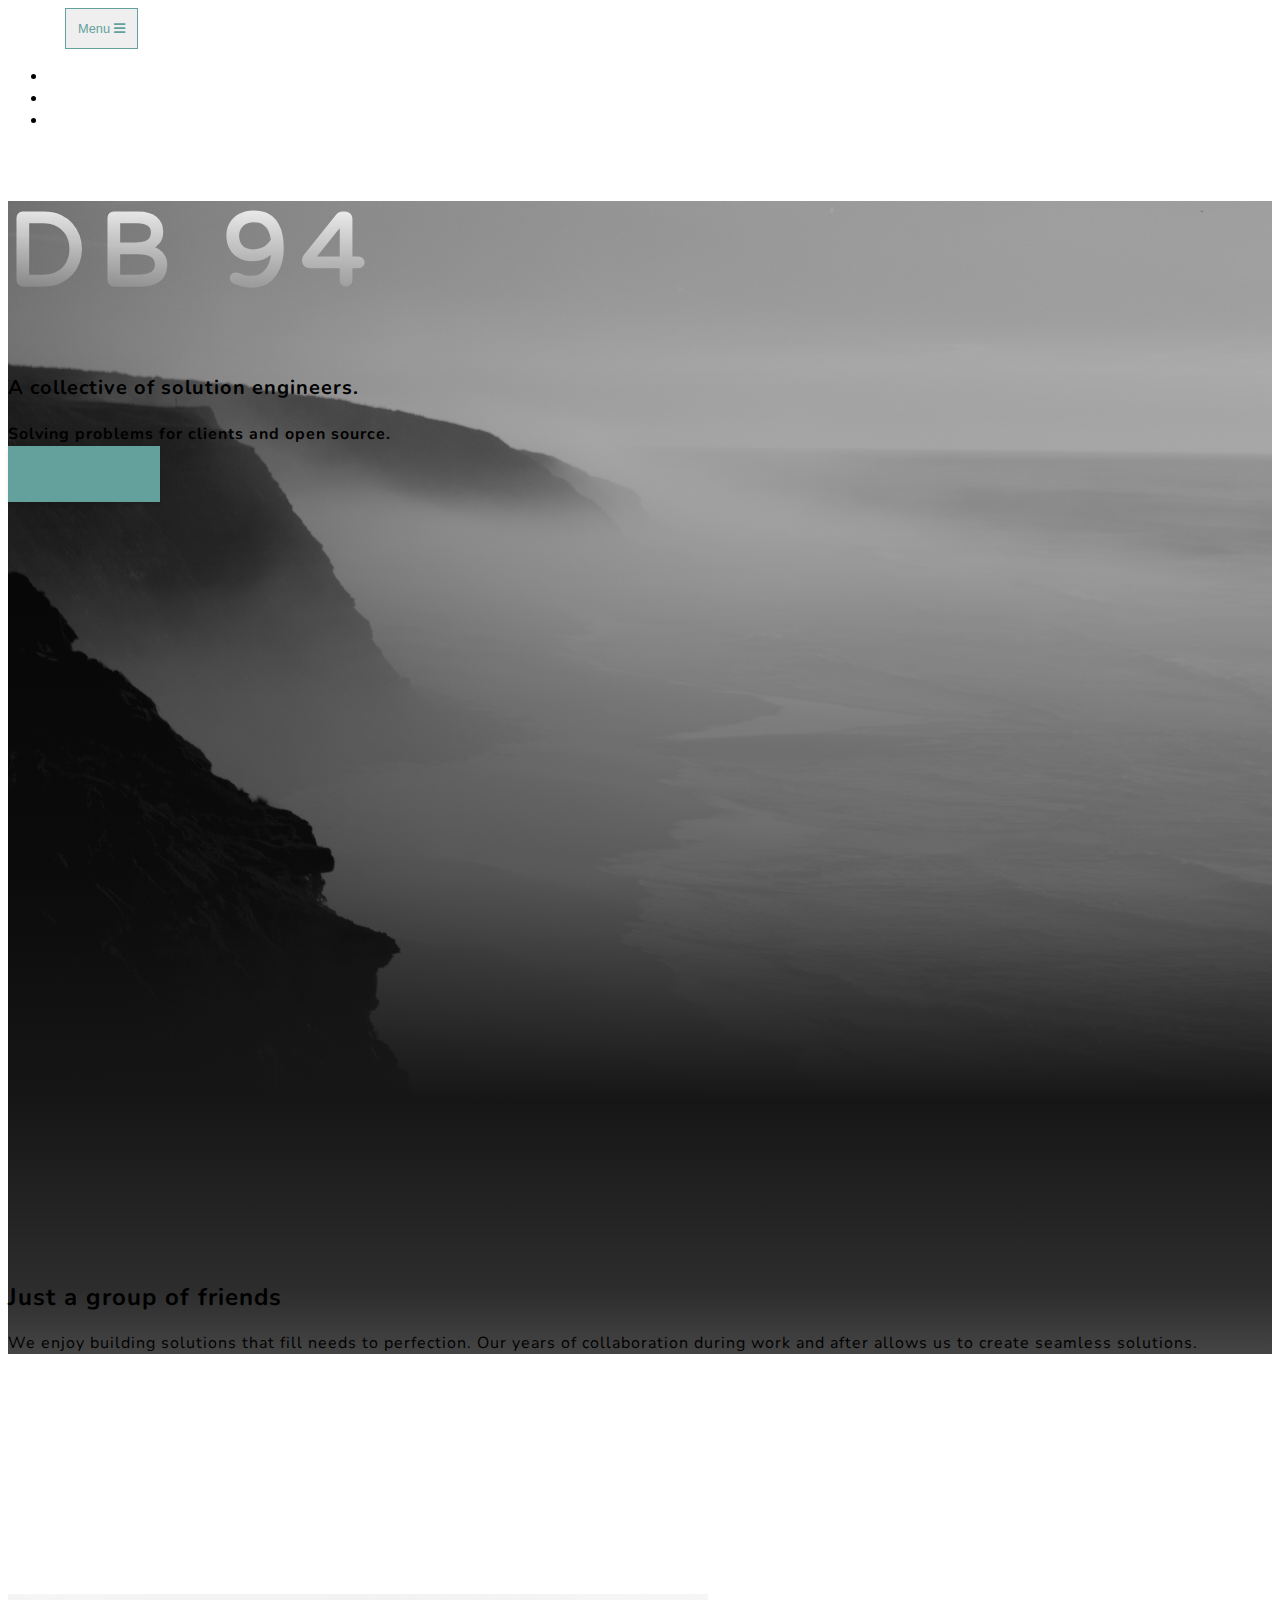
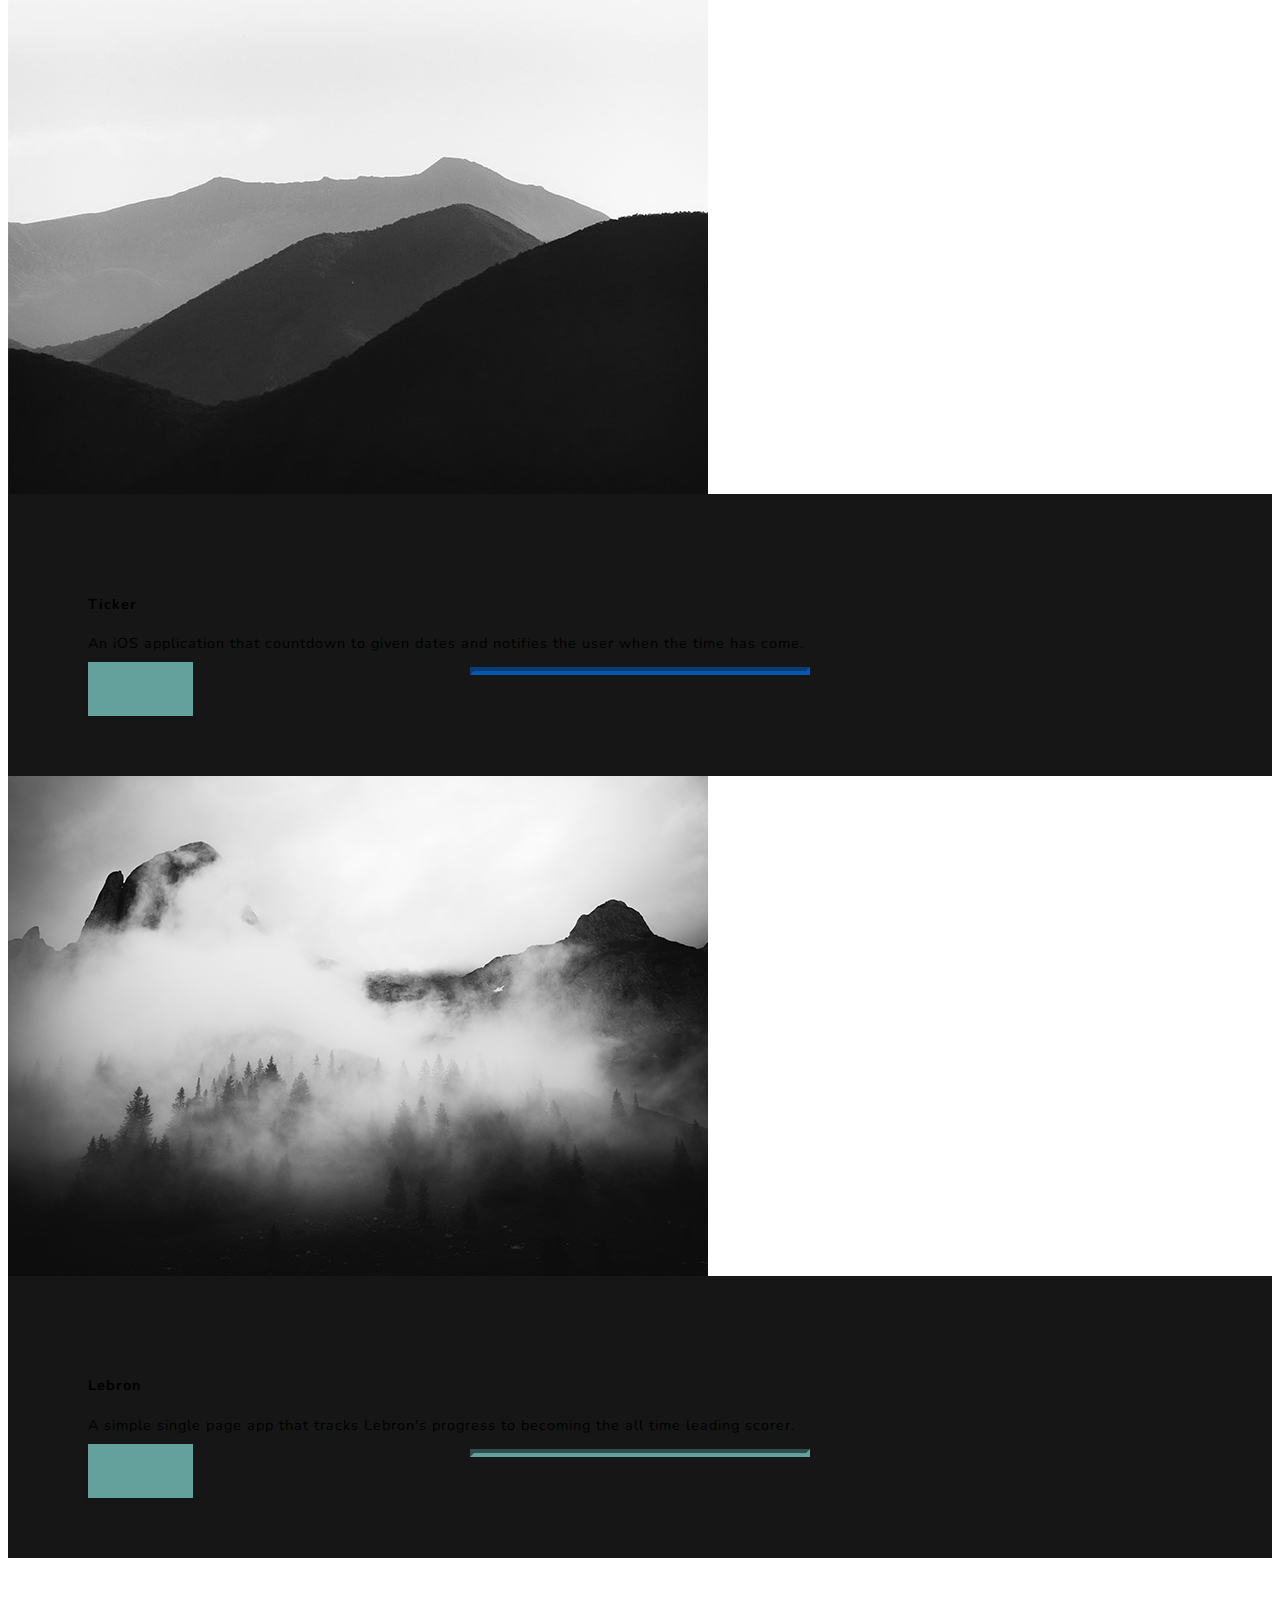
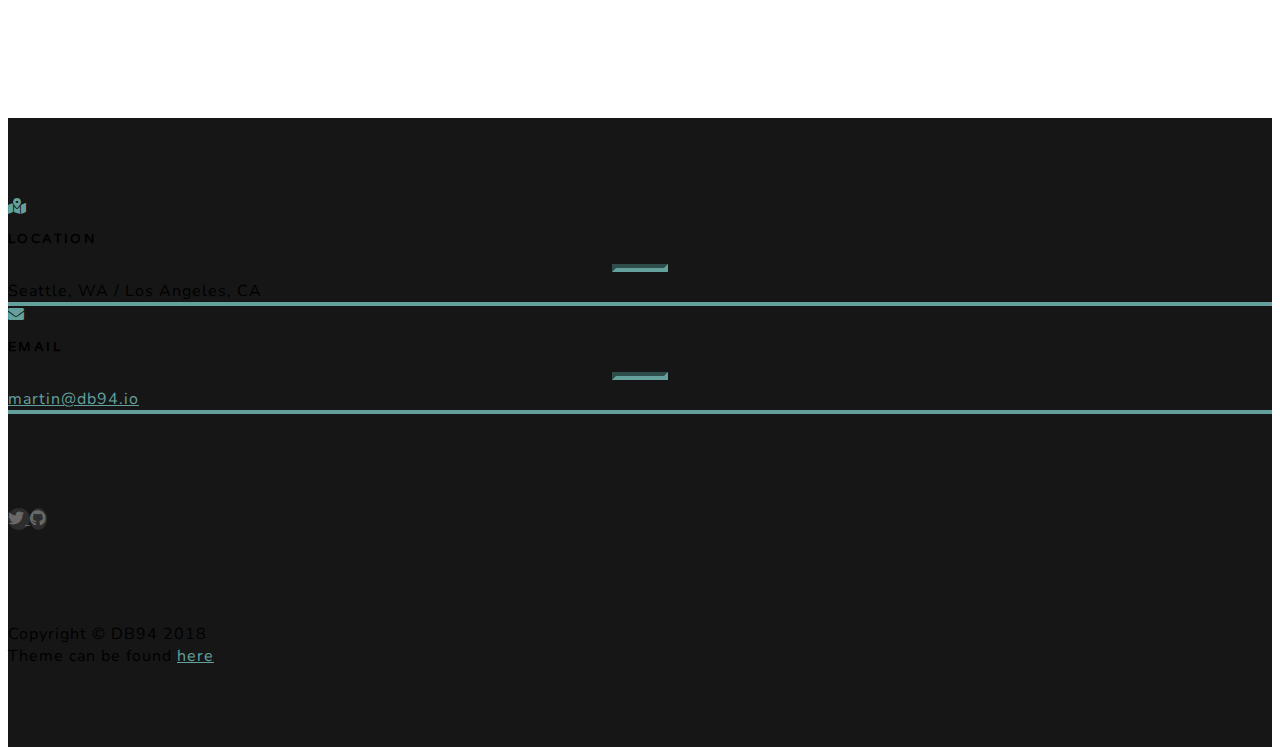
==== src/index.html @ d890f645 "dist -> src" ====
<html>
  <head>
    <meta charset="utf-8">
    <meta name="viewport" content="width=device-width, initial-scale=1, shrink-to-fit=no">
    <meta name="description" content="Software engineers available for contract work.">
    <meta name="author" content="Martin Calvert">
    <title>DB 94</title>
    <link rel="stylesheet" href="https://stackpath.bootstrapcdn.com/bootstrap/4.1.3/css/bootstrap.min.css" integrity="sha384-MCw98/SFnGE8fJT3GXwEOngsV7Zt27NXFoaoApmYm81iuXoPkFOJwJ8ERdknLPMO" crossorigin="anonymous">
    <link href="static/css/grayscale.min.css" rel="stylesheet">
    <link href="static/css/all.min.css" rel="stylesheet">
    <link href="https://fonts.googleapis.com/css?family=Varela+Round" rel="stylesheet">
    <link href="https://fonts.googleapis.com/css?family=Nunito:200,200i,300,300i,400,400i,600,600i,700,700i,800,800i,900,900i" rel="stylesheet">
  </head>
  <body>
    <!-- Navigation -->
    <nav class="navbar navbar-expand-lg navbar-light fixed-top" id="mainNav">
      <div class="container">
        <a class="navbar-brand js-scroll-trigger" href="#page-top">DB 94</a>
        <button class="navbar-toggler navbar-toggler-right" type="button" data-toggle="collapse" data-target="#navbarResponsive" aria-controls="navbarResponsive" aria-expanded="false" aria-label="Toggle navigation">
          Menu
          <i class="fas fa-bars"></i>
        </button>
        <div class="collapse navbar-collapse" id="navbarResponsive">
          <ul class="navbar-nav ml-auto">
            <li class="nav-item">
              <a class="nav-link js-scroll-trigger" href="#about">About</a>
            </li>
            <li class="nav-item">
              <a class="nav-link js-scroll-trigger" href="#projects">Projects</a>
            </li>
            <li class="nav-item">
              <a class="nav-link js-scroll-trigger" href="#contact">Contact</a>
            </li>
          </ul>
        </div>
      </div>
    </nav>

    <!-- Header -->
    <header class="masthead">
      <div class="container d-flex h-100 align-items-center">
        <div class="mx-auto text-center">
          <h1 class="mx-auto my-0 text-uppercase">DB 94</h1>
          <h2 class="text-white-50 mx-auto mt-2 mb-5">A collective of solution engineers.</h2>
          <h4 class="text-white-50 mx-auto mt-2 mb-5">Solving problems for clients and open source.</h4>
          <a href="#about" class="btn btn-primary js-scroll-trigger">About Us</a>
        </div>
      </div>
    </header>

    <!-- About Section -->
    <section id="about" class="about-section text-center">
      <div class="container">
        <div class="row">
          <div class="col-lg-8 mx-auto">
            <h2 class="text-white mb-4">Just a group of friends</h2>
            <p class="text-white-50">
              We enjoy building solutions that fill needs to perfection. Our years of collaboration during work and after allows us to create seamless solutions.
            </p>
          </div>
        </div>
      </div>
    </section>

    <!-- Projects Section -->
    <section id="projects" class="projects-section bg-light">
      <div class="container">

        <!-- Featured Project Row -->
        <!-- <div class="row align-items-center no-gutters mb-4 mb-lg-5">
          <div class="col-xl-8 col-lg-7">
            <img class="img-fluid mb-3 mb-lg-0" src="static/img/bg-masthead.jpg" alt="">
          </div>
          <div class="col-xl-4 col-lg-5">
            <div class="featured-text text-center text-lg-left">
              <h4>Lebron</h4>
              <p class="text-black-50 mb-0"></p>
            </div>
          </div>
        </div> -->

        <!-- Project One Row -->
        <div class="row justify-content-center no-gutters mb-5 mb-lg-0">
          <div class="col-lg-6">
            <img class="img-fluid" src="static/img/demo-image-01.jpg" alt="">
          </div>
          <div class="col-lg-6">
            <div class="bg-black text-center h-100 project">
              <div class="d-flex h-100">
                <div class="project-text w-100 my-auto text-center text-lg-left">
                  <h4 class="text-white">Ticker</h4>
                  <p class="mb-0 text-white-50">An iOS application that countdown to given dates and notifies the user when the time has come.</p>
                  <hr class="d-none d-lg-block mb-0 ml-0" style="border-color: #007bff !important; opacity: .65;">
                  <a href="https://ticker.db94.io" class="btn btn-primary js-scroll-trigger" style="margin-top: 2rem;">View</a>
                </div>
              </div>
            </div>
          </div>
        </div>

        <!-- Project Two Row -->
        <div class="row justify-content-center no-gutters">
          <div class="col-lg-6">
            <img class="img-fluid" src="static/img/demo-image-02.jpg" alt="">
          </div>
          <div class="col-lg-6 order-lg-first">
            <div class="bg-black text-center h-100 project">
              <div class="d-flex h-100">
                <div class="project-text w-100 my-auto text-center text-lg-right">
                  <h4 class="text-white">Lebron</h4>
                  <p class="mb-0 text-white-50">A simple single page app that tracks Lebron's progress to becoming the all time leading scorer.</p>
                  <hr class="d-none d-lg-block mb-0 mr-0">
                  <a href="https://lebron.db94.io" class="btn btn-primary js-scroll-trigger" style="margin-top: 2rem;">View</a>
                </div>
              </div>
            </div>
          </div>
        </div>

      </div>
    </section>

    <!-- Contact Section -->
    <section id="contact" class="contact-section bg-black">
      <div class="container">

        <div class="row">

          <div class="col-md-6 mb-4 mb-md-0">
            <div class="card py-4 h-100">
              <div class="card-body text-center">
                <i class="fas fa-map-marked-alt text-primary mb-2"></i>
                <h4 class="text-uppercase m-0">Location</h4>
                <hr class="my-4">
                <div class="small text-black-50">Seattle, WA / Los Angeles, CA</div>
              </div>
            </div>
          </div>

          <div class="col-md-6 mb-4 mb-md-0">
            <div class="card py-4 h-100">
              <div class="card-body text-center">
                <i class="fas fa-envelope text-primary mb-2"></i>
                <h4 class="text-uppercase m-0">Email</h4>
                <hr class="my-4">
                <div class="small text-black-50">
                  <a href="#">martin@db94.io</a>
                </div>
              </div>
            </div>
          </div>
        </div>

        <div class="social d-flex justify-content-center">
          <a href="https://twitter.com/db94io" class="mx-2">
            <i class="fab fa-twitter" style="line-height: 3rem;"></i>
          </a>
          <a href="https://github.com/db-94" class="mx-2">
            <i class="fab fa-github" style="line-height: 3rem;"></i>
          </a>
        </div>

      </div>
    </section>

    <!-- Footer -->
    <footer class="bg-black small text-center text-white-50">
      <div class="container">
        Copyright &copy; DB94 2018
      </div>
      <div class="container">
        Theme can be found <a href="https://github.com/BlackrockDigital/startbootstrap-grayscale">here</a>
      </div>
    </footer>
    <script src="https://code.jquery.com/jquery-3.3.1.slim.min.js" integrity="sha384-q8i/X+965DzO0rT7abK41JStQIAqVgRVzpbzo5smXKp4YfRvH+8abtTE1Pi6jizo" crossorigin="anonymous"></script>
    <script src="https://cdnjs.cloudflare.com/ajax/libs/popper.js/1.14.3/umd/popper.min.js" integrity="sha384-ZMP7rVo3mIykV+2+9J3UJ46jBk0WLaUAdn689aCwoqbBJiSnjAK/l8WvCWPIPm49" crossorigin="anonymous"></script>
    <script src="https://stackpath.bootstrapcdn.com/bootstrap/4.1.3/js/bootstrap.min.js" integrity="sha384-ChfqqxuZUCnJSK3+MXmPNIyE6ZbWh2IMqE241rYiqJxyMiZ6OW/JmZQ5stwEULTy" crossorigin="anonymous"></script>
    <script src="static/js/jquery.easing.min.js"></script>

    <!-- Custom scripts for this template -->
    <script src="static/js/grayscale.min.js"></script>
  </body>
</html>
---- src/static/css/grayscale.min.css ----
/*!
 * Start Bootstrap - Grayscale v5.0.2 (https://startbootstrap.com/template-overviews/grayscale)
 * Copyright 2013-2018 Start Bootstrap
 * Licensed under MIT (https://github.com/BlackrockDigital/startbootstrap-grayscale/blob/master/LICENSE)
 */#mainNav{min-height:56px;background-color:#fff}#mainNav .navbar-toggler{font-size:80%;padding:.75rem;color:#64a19d;border:1px solid #64a19d}#mainNav .navbar-toggler:focus{outline:0}#mainNav .navbar-brand{color:#161616;font-weight:700;padding:.9rem 0}#mainNav .navbar-nav .nav-item:hover{color:fade(white,80%);outline:0;background-color:transparent}#mainNav .navbar-nav .nav-item:active,#mainNav .navbar-nav .nav-item:focus{outline:0;background-color:transparent}@media (min-width:992px){#mainNav{padding-top:0;padding-bottom:0;border-bottom:none;background-color:transparent;-webkit-transition:background-color .3s ease-in-out;transition:background-color .3s ease-in-out}#mainNav .navbar-brand{padding:.5rem 0;color:rgba(255,255,255,.5)}#mainNav .nav-link{-webkit-transition:none;transition:none;padding:2rem 1.5rem;color:rgba(255,255,255,.5)}#mainNav .nav-link:hover{color:rgba(255,255,255,.75)}#mainNav .nav-link:active{color:#fff}#mainNav.navbar-shrink{background-color:#fff}#mainNav.navbar-shrink .navbar-brand{color:#161616}#mainNav.navbar-shrink .nav-link{color:#161616;padding:1.5rem 1.5rem 1.25rem;border-bottom:.25rem solid transparent}#mainNav.navbar-shrink .nav-link:hover{color:#64a19d}#mainNav.navbar-shrink .nav-link:active{color:#467370}#mainNav.navbar-shrink .nav-link.active{color:#64a19d;outline:0;border-bottom:.25rem solid #64a19d}}.masthead{position:relative;width:100%;height:auto;min-height:35rem;padding:15rem 0;background:-webkit-gradient(linear,left top,left bottom,from(rgba(22,22,22,.1)),color-stop(75%,rgba(22,22,22,.5)),to(#161616)),url(../img/bg-masthead.jpg);background:linear-gradient(to bottom,rgba(22,22,22,.1) 0,rgba(22,22,22,.5) 75%,#161616 100%),url(../img/bg-masthead.jpg);background-position:center;background-repeat:no-repeat;background-attachment:scroll;background-size:cover}.masthead h1{font-family:'Varela Round';font-size:2.5rem;line-height:2.5rem;letter-spacing:.8rem;background:-webkit-linear-gradient(rgba(255,255,255,.9),rgba(255,255,255,0));-webkit-text-fill-color:transparent;-webkit-background-clip:text}.masthead h2{max-width:20rem;font-size:1rem}@media (min-width:768px){.masthead h1{font-size:4rem;line-height:4rem}}@media (min-width:992px){.masthead{height:100vh;padding:0}.masthead h1{font-size:6.5rem;line-height:6.5rem;letter-spacing:.8rem}.masthead h2{max-width:30rem;font-size:1.25rem}}.btn{-webkit-box-shadow:0 .1875rem .1875rem 0 rgba(0,0,0,.1)!important;box-shadow:0 .1875rem .1875rem 0 rgba(0,0,0,.1)!important;padding:1.25rem 2rem;font-family:'Varela Round';font-size:80%;text-transform:uppercase;letter-spacing:.15rem;border:0}.btn-primary{background-color:#64a19d}.btn-primary:hover{background-color:#4f837f}.btn-primary:focus{background-color:#4f837f;color:#fff}.btn-primary:active{background-color:#467370!important}.about-section{padding-top:10rem;background:-webkit-gradient(linear,left top,left bottom,from(#161616),color-stop(75%,rgba(22,22,22,.9)),to(rgba(22,22,22,.8)));background:linear-gradient(to bottom,#161616 0,rgba(22,22,22,.9) 75%,rgba(22,22,22,.8) 100%)}.about-section p{margin-bottom:5rem}.projects-section{padding:10rem 0}.projects-section .featured-text{padding:2rem}@media (min-width:992px){.projects-section .featured-text{padding:0 0 0 2rem;border-left:.5rem solid #64a19d}}.projects-section .project-text{padding:3rem;font-size:90%}@media (min-width:992px){.projects-section .project-text{padding:5rem}.projects-section .project-text hr{border-color:#64a19d;border-width:.25rem;width:30%}}.signup-section{padding:10rem 0;background:-webkit-gradient(linear,left top,left bottom,from(rgba(22,22,22,.1)),color-stop(75%,rgba(22,22,22,.5)),to(#161616)),url(../img/bg-signup.jpg);background:linear-gradient(to bottom,rgba(22,22,22,.1) 0,rgba(22,22,22,.5) 75%,#161616 100%),url(../img/bg-signup.jpg);background-position:center;background-repeat:no-repeat;background-attachment:scroll;background-size:cover}.signup-section .form-inline input{-webkit-box-shadow:0 .1875rem .1875rem 0 rgba(0,0,0,.1)!important;box-shadow:0 .1875rem .1875rem 0 rgba(0,0,0,.1)!important;padding:1.25rem 2rem;height:auto;font-family:'Varela Round';font-size:80%;text-transform:uppercase;letter-spacing:.15rem;border:0}.contact-section{padding:5rem 0 0}.contact-section .card{border:0;border-bottom:.25rem solid #64a19d}.contact-section .card h4{font-size:.8rem;font-family:'Varela Round';text-transform:uppercase;letter-spacing:.15rem}.contact-section .card hr{border-color:#64a19d;border-width:.25rem;width:3rem}.contact-section .social{margin-top:5rem}.contact-section .social a{text-align:center;height:3rem;width:3rem;background:rgba(255,255,255,.1);border-radius:100%;line-height:3rem!important;color:rgba(255,255,255,.3)}.contact-section .social a:hover{color:rgba(255,255,255,.5)}.contact-section .social a:active{color:#fff}body{font-family:Nunito;letter-spacing:.0625em}a{color:#64a19d}a:focus,a:hover{text-decoration:none;color:#3c6360}.bg-black{background-color:#161616!important}.bg-primary{background-color:#64a19d!important}.text-primary{color:#64a19d!important}footer{padding:5rem 0}
---- src/static/css/all.min.css ----
/*!
 * Font Awesome Free 5.3.1 by @fontawesome - https://fontawesome.com
 * License - https://fontawesome.com/license/free (Icons: CC BY 4.0, Fonts: SIL OFL 1.1, Code: MIT License)
 */
.fa,.fab,.fal,.far,.fas{-moz-osx-font-smoothing:grayscale;-webkit-font-smoothing:antialiased;display:inline-block;font-style:normal;font-variant:normal;text-rendering:auto;line-height:1}.fa-lg{font-size:1.33333em;line-height:.75em;vertical-align:-.0667em}.fa-xs{font-size:.75em}.fa-sm{font-size:.875em}.fa-1x{font-size:1em}.fa-2x{font-size:2em}.fa-3x{font-size:3em}.fa-4x{font-size:4em}.fa-5x{font-size:5em}.fa-6x{font-size:6em}.fa-7x{font-size:7em}.fa-8x{font-size:8em}.fa-9x{font-size:9em}.fa-10x{font-size:10em}.fa-fw{text-align:center;width:1.25em}.fa-ul{list-style-type:none;margin-left:2.5em;padding-left:0}.fa-ul>li{position:relative}.fa-li{left:-2em;position:absolute;text-align:center;width:2em;line-height:inherit}.fa-border{border:.08em solid #eee;border-radius:.1em;padding:.2em .25em .15em}.fa-pull-left{float:left}.fa-pull-right{float:right}.fa.fa-pull-left,.fab.fa-pull-left,.fal.fa-pull-left,.far.fa-pull-left,.fas.fa-pull-left{margin-right:.3em}.fa.fa-pull-right,.fab.fa-pull-right,.fal.fa-pull-right,.far.fa-pull-right,.fas.fa-pull-right{margin-left:.3em}.fa-spin{animation:fa-spin 2s infinite linear}.fa-pulse{animation:fa-spin 1s infinite steps(8)}@keyframes fa-spin{0%{transform:rotate(0deg)}to{transform:rotate(1turn)}}.fa-rotate-90{-ms-filter:"progid:DXImageTransform.Microsoft.BasicImage(rotation=1)";transform:rotate(90deg)}.fa-rotate-180{-ms-filter:"progid:DXImageTransform.Microsoft.BasicImage(rotation=2)";transform:rotate(180deg)}.fa-rotate-270{-ms-filter:"progid:DXImageTransform.Microsoft.BasicImage(rotation=3)";transform:rotate(270deg)}.fa-flip-horizontal{-ms-filter:"progid:DXImageTransform.Microsoft.BasicImage(rotation=0, mirror=1)";transform:scaleX(-1)}.fa-flip-vertical{transform:scaleY(-1)}.fa-flip-horizontal.fa-flip-vertical,.fa-flip-vertical{-ms-filter:"progid:DXImageTransform.Microsoft.BasicImage(rotation=2, mirror=1)"}.fa-flip-horizontal.fa-flip-vertical{transform:scale(-1)}:root .fa-flip-horizontal,:root .fa-flip-vertical,:root .fa-rotate-90,:root .fa-rotate-180,:root .fa-rotate-270{-webkit-filter:none;filter:none}.fa-stack{display:inline-block;height:2em;line-height:2em;position:relative;vertical-align:middle;width:2em}.fa-stack-1x,.fa-stack-2x{left:0;position:absolute;text-align:center;width:100%}.fa-stack-1x{line-height:inherit}.fa-stack-2x{font-size:2em}.fa-inverse{color:#fff}.fa-500px:before{content:"\f26e"}.fa-accessible-icon:before{content:"\f368"}.fa-accusoft:before{content:"\f369"}.fa-ad:before{content:"\f641"}.fa-address-book:before{content:"\f2b9"}.fa-address-card:before{content:"\f2bb"}.fa-adjust:before{content:"\f042"}.fa-adn:before{content:"\f170"}.fa-adversal:before{content:"\f36a"}.fa-affiliatetheme:before{content:"\f36b"}.fa-air-freshener:before{content:"\f5d0"}.fa-algolia:before{content:"\f36c"}.fa-align-center:before{content:"\f037"}.fa-align-justify:before{content:"\f039"}.fa-align-left:before{content:"\f036"}.fa-align-right:before{content:"\f038"}.fa-alipay:before{content:"\f642"}.fa-allergies:before{content:"\f461"}.fa-amazon:before{content:"\f270"}.fa-amazon-pay:before{content:"\f42c"}.fa-ambulance:before{content:"\f0f9"}.fa-american-sign-language-interpreting:before{content:"\f2a3"}.fa-amilia:before{content:"\f36d"}.fa-anchor:before{content:"\f13d"}.fa-android:before{content:"\f17b"}.fa-angellist:before{content:"\f209"}.fa-angle-double-down:before{content:"\f103"}.fa-angle-double-left:before{content:"\f100"}.fa-angle-double-right:before{content:"\f101"}.fa-angle-double-up:before{content:"\f102"}.fa-angle-down:before{content:"\f107"}.fa-angle-left:before{content:"\f104"}.fa-angle-right:before{content:"\f105"}.fa-angle-up:before{content:"\f106"}.fa-angry:before{content:"\f556"}.fa-angrycreative:before{content:"\f36e"}.fa-angular:before{content:"\f420"}.fa-ankh:before{content:"\f644"}.fa-app-store:before{content:"\f36f"}.fa-app-store-ios:before{content:"\f370"}.fa-apper:before{content:"\f371"}.fa-apple:before{content:"\f179"}.fa-apple-alt:before{content:"\f5d1"}.fa-apple-pay:before{content:"\f415"}.fa-archive:before{content:"\f187"}.fa-archway:before{content:"\f557"}.fa-arrow-alt-circle-down:before{content:"\f358"}.fa-arrow-alt-circle-left:before{content:"\f359"}.fa-arrow-alt-circle-right:before{content:"\f35a"}.fa-arrow-alt-circle-up:before{content:"\f35b"}.fa-arrow-circle-down:before{content:"\f0ab"}.fa-arrow-circle-left:before{content:"\f0a8"}.fa-arrow-circle-right:before{content:"\f0a9"}.fa-arrow-circle-up:before{content:"\f0aa"}.fa-arrow-down:before{content:"\f063"}.fa-arrow-left:before{content:"\f060"}.fa-arrow-right:before{content:"\f061"}.fa-arrow-up:before{content:"\f062"}.fa-arrows-alt:before{content:"\f0b2"}.fa-arrows-alt-h:before{content:"\f337"}.fa-arrows-alt-v:before{content:"\f338"}.fa-assistive-listening-systems:before{content:"\f2a2"}.fa-asterisk:before{content:"\f069"}.fa-asymmetrik:before{content:"\f372"}.fa-at:before{content:"\f1fa"}.fa-atlas:before{content:"\f558"}.fa-atom:before{content:"\f5d2"}.fa-audible:before{content:"\f373"}.fa-audio-description:before{content:"\f29e"}.fa-autoprefixer:before{content:"\f41c"}.fa-avianex:before{content:"\f374"}.fa-aviato:before{content:"\f421"}.fa-award:before{content:"\f559"}.fa-aws:before{content:"\f375"}.fa-backspace:before{content:"\f55a"}.fa-backward:before{content:"\f04a"}.fa-balance-scale:before{content:"\f24e"}.fa-ban:before{content:"\f05e"}.fa-band-aid:before{content:"\f462"}.fa-bandcamp:before{content:"\f2d5"}.fa-barcode:before{content:"\f02a"}.fa-bars:before{content:"\f0c9"}.fa-baseball-ball:before{content:"\f433"}.fa-basketball-ball:before{content:"\f434"}.fa-bath:before{content:"\f2cd"}.fa-battery-empty:before{content:"\f244"}.fa-battery-full:before{content:"\f240"}.fa-battery-half:before{content:"\f242"}.fa-battery-quarter:before{content:"\f243"}.fa-battery-three-quarters:before{content:"\f241"}.fa-bed:before{content:"\f236"}.fa-beer:before{content:"\f0fc"}.fa-behance:before{content:"\f1b4"}.fa-behance-square:before{content:"\f1b5"}.fa-bell:before{content:"\f0f3"}.fa-bell-slash:before{content:"\f1f6"}.fa-bezier-curve:before{content:"\f55b"}.fa-bible:before{content:"\f647"}.fa-bicycle:before{content:"\f206"}.fa-bimobject:before{content:"\f378"}.fa-binoculars:before{content:"\f1e5"}.fa-birthday-cake:before{content:"\f1fd"}.fa-bitbucket:before{content:"\f171"}.fa-bitcoin:before{content:"\f379"}.fa-bity:before{content:"\f37a"}.fa-black-tie:before{content:"\f27e"}.fa-blackberry:before{content:"\f37b"}.fa-blender:before{content:"\f517"}.fa-blind:before{content:"\f29d"}.fa-blogger:before{content:"\f37c"}.fa-blogger-b:before{content:"\f37d"}.fa-bluetooth:before{content:"\f293"}.fa-bluetooth-b:before{content:"\f294"}.fa-bold:before{content:"\f032"}.fa-bolt:before{content:"\f0e7"}.fa-bomb:before{content:"\f1e2"}.fa-bone:before{content:"\f5d7"}.fa-bong:before{content:"\f55c"}.fa-book:before{content:"\f02d"}.fa-book-open:before{content:"\f518"}.fa-book-reader:before{content:"\f5da"}.fa-bookmark:before{content:"\f02e"}.fa-bowling-ball:before{content:"\f436"}.fa-box:before{content:"\f466"}.fa-box-open:before{content:"\f49e"}.fa-boxes:before{content:"\f468"}.fa-braille:before{content:"\f2a1"}.fa-brain:before{content:"\f5dc"}.fa-briefcase:before{content:"\f0b1"}.fa-briefcase-medical:before{content:"\f469"}.fa-broadcast-tower:before{content:"\f519"}.fa-broom:before{content:"\f51a"}.fa-brush:before{content:"\f55d"}.fa-btc:before{content:"\f15a"}.fa-bug:before{content:"\f188"}.fa-building:before{content:"\f1ad"}.fa-bullhorn:before{content:"\f0a1"}.fa-bullseye:before{content:"\f140"}.fa-burn:before{content:"\f46a"}.fa-buromobelexperte:before{content:"\f37f"}.fa-bus:before{content:"\f207"}.fa-bus-alt:before{content:"\f55e"}.fa-business-time:before{content:"\f64a"}.fa-buysellads:before{content:"\f20d"}.fa-calculator:before{content:"\f1ec"}.fa-calendar:before{content:"\f133"}.fa-calendar-alt:before{content:"\f073"}.fa-calendar-check:before{content:"\f274"}.fa-calendar-minus:before{content:"\f272"}.fa-calendar-plus:before{content:"\f271"}.fa-calendar-times:before{content:"\f273"}.fa-camera:before{content:"\f030"}.fa-camera-retro:before{content:"\f083"}.fa-cannabis:before{content:"\f55f"}.fa-capsules:before{content:"\f46b"}.fa-car:before{content:"\f1b9"}.fa-car-alt:before{content:"\f5de"}.fa-car-battery:before{content:"\f5df"}.fa-car-crash:before{content:"\f5e1"}.fa-car-side:before{content:"\f5e4"}.fa-caret-down:before{content:"\f0d7"}.fa-caret-left:before{content:"\f0d9"}.fa-caret-right:before{content:"\f0da"}.fa-caret-square-down:before{content:"\f150"}.fa-caret-square-left:before{content:"\f191"}.fa-caret-square-right:before{content:"\f152"}.fa-caret-square-up:before{content:"\f151"}.fa-caret-up:before{content:"\f0d8"}.fa-cart-arrow-down:before{content:"\f218"}.fa-cart-plus:before{content:"\f217"}.fa-cc-amazon-pay:before{content:"\f42d"}.fa-cc-amex:before{content:"\f1f3"}.fa-cc-apple-pay:before{content:"\f416"}.fa-cc-diners-club:before{content:"\f24c"}.fa-cc-discover:before{content:"\f1f2"}.fa-cc-jcb:before{content:"\f24b"}.fa-cc-mastercard:before{content:"\f1f1"}.fa-cc-paypal:before{content:"\f1f4"}.fa-cc-stripe:before{content:"\f1f5"}.fa-cc-visa:before{content:"\f1f0"}.fa-centercode:before{content:"\f380"}.fa-certificate:before{content:"\f0a3"}.fa-chalkboard:before{content:"\f51b"}.fa-chalkboard-teacher:before{content:"\f51c"}.fa-charging-station:before{content:"\f5e7"}.fa-chart-area:before{content:"\f1fe"}.fa-chart-bar:before{content:"\f080"}.fa-chart-line:before{content:"\f201"}.fa-chart-pie:before{content:"\f200"}.fa-check:before{content:"\f00c"}.fa-check-circle:before{content:"\f058"}.fa-check-double:before{content:"\f560"}.fa-check-square:before{content:"\f14a"}.fa-chess:before{content:"\f439"}.fa-chess-bishop:before{content:"\f43a"}.fa-chess-board:before{content:"\f43c"}.fa-chess-king:before{content:"\f43f"}.fa-chess-knight:before{content:"\f441"}.fa-chess-pawn:before{content:"\f443"}.fa-chess-queen:before{content:"\f445"}.fa-chess-rook:before{content:"\f447"}.fa-chevron-circle-down:before{content:"\f13a"}.fa-chevron-circle-left:before{content:"\f137"}.fa-chevron-circle-right:before{content:"\f138"}.fa-chevron-circle-up:before{content:"\f139"}.fa-chevron-down:before{content:"\f078"}.fa-chevron-left:before{content:"\f053"}.fa-chevron-right:before{content:"\f054"}.fa-chevron-up:before{content:"\f077"}.fa-child:before{content:"\f1ae"}.fa-chrome:before{content:"\f268"}.fa-church:before{content:"\f51d"}.fa-circle:before{content:"\f111"}.fa-circle-notch:before{content:"\f1ce"}.fa-city:before{content:"\f64f"}.fa-clipboard:before{content:"\f328"}.fa-clipboard-check:before{content:"\f46c"}.fa-clipboard-list:before{content:"\f46d"}.fa-clock:before{content:"\f017"}.fa-clone:before{content:"\f24d"}.fa-closed-captioning:before{content:"\f20a"}.fa-cloud:before{content:"\f0c2"}.fa-cloud-download-alt:before{content:"\f381"}.fa-cloud-upload-alt:before{content:"\f382"}.fa-cloudscale:before{content:"\f383"}.fa-cloudsmith:before{content:"\f384"}.fa-cloudversify:before{content:"\f385"}.fa-cocktail:before{content:"\f561"}.fa-code:before{content:"\f121"}.fa-code-branch:before{content:"\f126"}.fa-codepen:before{content:"\f1cb"}.fa-codiepie:before{content:"\f284"}.fa-coffee:before{content:"\f0f4"}.fa-cog:before{content:"\f013"}.fa-cogs:before{content:"\f085"}.fa-coins:before{content:"\f51e"}.fa-columns:before{content:"\f0db"}.fa-comment:before{content:"\f075"}.fa-comment-alt:before{content:"\f27a"}.fa-comment-dollar:before{content:"\f651"}.fa-comment-dots:before{content:"\f4ad"}.fa-comment-slash:before{content:"\f4b3"}.fa-comments:before{content:"\f086"}.fa-comments-dollar:before{content:"\f653"}.fa-compact-disc:before{content:"\f51f"}.fa-compass:before{content:"\f14e"}.fa-compress:before{content:"\f066"}.fa-concierge-bell:before{content:"\f562"}.fa-connectdevelop:before{content:"\f20e"}.fa-contao:before{content:"\f26d"}.fa-cookie:before{content:"\f563"}.fa-cookie-bite:before{content:"\f564"}.fa-copy:before{content:"\f0c5"}.fa-copyright:before{content:"\f1f9"}.fa-couch:before{content:"\f4b8"}.fa-cpanel:before{content:"\f388"}.fa-creative-commons:before{content:"\f25e"}.fa-creative-commons-by:before{content:"\f4e7"}.fa-creative-commons-nc:before{content:"\f4e8"}.fa-creative-commons-nc-eu:before{content:"\f4e9"}.fa-creative-commons-nc-jp:before{content:"\f4ea"}.fa-creative-commons-nd:before{content:"\f4eb"}.fa-creative-commons-pd:before{content:"\f4ec"}.fa-creative-commons-pd-alt:before{content:"\f4ed"}.fa-creative-commons-remix:before{content:"\f4ee"}.fa-creative-commons-sa:before{content:"\f4ef"}.fa-creative-commons-sampling:before{content:"\f4f0"}.fa-creative-commons-sampling-plus:before{content:"\f4f1"}.fa-creative-commons-share:before{content:"\f4f2"}.fa-credit-card:before{content:"\f09d"}.fa-crop:before{content:"\f125"}.fa-crop-alt:before{content:"\f565"}.fa-cross:before{content:"\f654"}.fa-crosshairs:before{content:"\f05b"}.fa-crow:before{content:"\f520"}.fa-crown:before{content:"\f521"}.fa-css3:before{content:"\f13c"}.fa-css3-alt:before{content:"\f38b"}.fa-cube:before{content:"\f1b2"}.fa-cubes:before{content:"\f1b3"}.fa-cut:before{content:"\f0c4"}.fa-cuttlefish:before{content:"\f38c"}.fa-d-and-d:before{content:"\f38d"}.fa-dashcube:before{content:"\f210"}.fa-database:before{content:"\f1c0"}.fa-deaf:before{content:"\f2a4"}.fa-delicious:before{content:"\f1a5"}.fa-deploydog:before{content:"\f38e"}.fa-deskpro:before{content:"\f38f"}.fa-desktop:before{content:"\f108"}.fa-deviantart:before{content:"\f1bd"}.fa-dharmachakra:before{content:"\f655"}.fa-diagnoses:before{content:"\f470"}.fa-dice:before{content:"\f522"}.fa-dice-five:before{content:"\f523"}.fa-dice-four:before{content:"\f524"}.fa-dice-one:before{content:"\f525"}.fa-dice-six:before{content:"\f526"}.fa-dice-three:before{content:"\f527"}.fa-dice-two:before{content:"\f528"}.fa-digg:before{content:"\f1a6"}.fa-digital-ocean:before{content:"\f391"}.fa-digital-tachograph:before{content:"\f566"}.fa-directions:before{content:"\f5eb"}.fa-discord:before{content:"\f392"}.fa-discourse:before{content:"\f393"}.fa-divide:before{content:"\f529"}.fa-dizzy:before{content:"\f567"}.fa-dna:before{content:"\f471"}.fa-dochub:before{content:"\f394"}.fa-docker:before{content:"\f395"}.fa-dollar-sign:before{content:"\f155"}.fa-dolly:before{content:"\f472"}.fa-dolly-flatbed:before{content:"\f474"}.fa-donate:before{content:"\f4b9"}.fa-door-closed:before{content:"\f52a"}.fa-door-open:before{content:"\f52b"}.fa-dot-circle:before{content:"\f192"}.fa-dove:before{content:"\f4ba"}.fa-download:before{content:"\f019"}.fa-draft2digital:before{content:"\f396"}.fa-drafting-compass:before{content:"\f568"}.fa-draw-polygon:before{content:"\f5ee"}.fa-dribbble:before{content:"\f17d"}.fa-dribbble-square:before{content:"\f397"}.fa-dropbox:before{content:"\f16b"}.fa-drum:before{content:"\f569"}.fa-drum-steelpan:before{content:"\f56a"}.fa-drupal:before{content:"\f1a9"}.fa-dumbbell:before{content:"\f44b"}.fa-dyalog:before{content:"\f399"}.fa-earlybirds:before{content:"\f39a"}.fa-ebay:before{content:"\f4f4"}.fa-edge:before{content:"\f282"}.fa-edit:before{content:"\f044"}.fa-eject:before{content:"\f052"}.fa-elementor:before{content:"\f430"}.fa-ellipsis-h:before{content:"\f141"}.fa-ellipsis-v:before{content:"\f142"}.fa-ello:before{content:"\f5f1"}.fa-ember:before{content:"\f423"}.fa-empire:before{content:"\f1d1"}.fa-envelope:before{content:"\f0e0"}.fa-envelope-open:before{content:"\f2b6"}.fa-envelope-open-text:before{content:"\f658"}.fa-envelope-square:before{content:"\f199"}.fa-envira:before{content:"\f299"}.fa-equals:before{content:"\f52c"}.fa-eraser:before{content:"\f12d"}.fa-erlang:before{content:"\f39d"}.fa-ethereum:before{content:"\f42e"}.fa-etsy:before{content:"\f2d7"}.fa-euro-sign:before{content:"\f153"}.fa-exchange-alt:before{content:"\f362"}.fa-exclamation:before{content:"\f12a"}.fa-exclamation-circle:before{content:"\f06a"}.fa-exclamation-triangle:before{content:"\f071"}.fa-expand:before{content:"\f065"}.fa-expand-arrows-alt:before{content:"\f31e"}.fa-expeditedssl:before{content:"\f23e"}.fa-external-link-alt:before{content:"\f35d"}.fa-external-link-square-alt:before{content:"\f360"}.fa-eye:before{content:"\f06e"}.fa-eye-dropper:before{content:"\f1fb"}.fa-eye-slash:before{content:"\f070"}.fa-facebook:before{content:"\f09a"}.fa-facebook-f:before{content:"\f39e"}.fa-facebook-messenger:before{content:"\f39f"}.fa-facebook-square:before{content:"\f082"}.fa-fast-backward:before{content:"\f049"}.fa-fast-forward:before{content:"\f050"}.fa-fax:before{content:"\f1ac"}.fa-feather:before{content:"\f52d"}.fa-feather-alt:before{content:"\f56b"}.fa-female:before{content:"\f182"}.fa-fighter-jet:before{content:"\f0fb"}.fa-file:before{content:"\f15b"}.fa-file-alt:before{content:"\f15c"}.fa-file-archive:before{content:"\f1c6"}.fa-file-audio:before{content:"\f1c7"}.fa-file-code:before{content:"\f1c9"}.fa-file-contract:before{content:"\f56c"}.fa-file-download:before{content:"\f56d"}.fa-file-excel:before{content:"\f1c3"}.fa-file-export:before{content:"\f56e"}.fa-file-image:before{content:"\f1c5"}.fa-file-import:before{content:"\f56f"}.fa-file-invoice:before{content:"\f570"}.fa-file-invoice-dollar:before{content:"\f571"}.fa-file-medical:before{content:"\f477"}.fa-file-medical-alt:before{content:"\f478"}.fa-file-pdf:before{content:"\f1c1"}.fa-file-powerpoint:before{content:"\f1c4"}.fa-file-prescription:before{content:"\f572"}.fa-file-signature:before{content:"\f573"}.fa-file-upload:before{content:"\f574"}.fa-file-video:before{content:"\f1c8"}.fa-file-word:before{content:"\f1c2"}.fa-fill:before{content:"\f575"}.fa-fill-drip:before{content:"\f576"}.fa-film:before{content:"\f008"}.fa-filter:before{content:"\f0b0"}.fa-fingerprint:before{content:"\f577"}.fa-fire:before{content:"\f06d"}.fa-fire-extinguisher:before{content:"\f134"}.fa-firefox:before{content:"\f269"}.fa-first-aid:before{content:"\f479"}.fa-first-order:before{content:"\f2b0"}.fa-first-order-alt:before{content:"\f50a"}.fa-firstdraft:before{content:"\f3a1"}.fa-fish:before{content:"\f578"}.fa-flag:before{content:"\f024"}.fa-flag-checkered:before{content:"\f11e"}.fa-flask:before{content:"\f0c3"}.fa-flickr:before{content:"\f16e"}.fa-flipboard:before{content:"\f44d"}.fa-flushed:before{content:"\f579"}.fa-fly:before{content:"\f417"}.fa-folder:before{content:"\f07b"}.fa-folder-minus:before{content:"\f65d"}.fa-folder-open:before{content:"\f07c"}.fa-folder-plus:before{content:"\f65e"}.fa-font:before{content:"\f031"}.fa-font-awesome:before{content:"\f2b4"}.fa-font-awesome-alt:before{content:"\f35c"}.fa-font-awesome-flag:before{content:"\f425"}.fa-font-awesome-logo-full:before{content:"\f4e6"}.fa-fonticons:before{content:"\f280"}.fa-fonticons-fi:before{content:"\f3a2"}.fa-football-ball:before{content:"\f44e"}.fa-fort-awesome:before{content:"\f286"}.fa-fort-awesome-alt:before{content:"\f3a3"}.fa-forumbee:before{content:"\f211"}.fa-forward:before{content:"\f04e"}.fa-foursquare:before{content:"\f180"}.fa-free-code-camp:before{content:"\f2c5"}.fa-freebsd:before{content:"\f3a4"}.fa-frog:before{content:"\f52e"}.fa-frown:before{content:"\f119"}.fa-frown-open:before{content:"\f57a"}.fa-fulcrum:before{content:"\f50b"}.fa-funnel-dollar:before{content:"\f662"}.fa-futbol:before{content:"\f1e3"}.fa-galactic-republic:before{content:"\f50c"}.fa-galactic-senate:before{content:"\f50d"}.fa-gamepad:before{content:"\f11b"}.fa-gas-pump:before{content:"\f52f"}.fa-gavel:before{content:"\f0e3"}.fa-gem:before{content:"\f3a5"}.fa-genderless:before{content:"\f22d"}.fa-get-pocket:before{content:"\f265"}.fa-gg:before{content:"\f260"}.fa-gg-circle:before{content:"\f261"}.fa-gift:before{content:"\f06b"}.fa-git:before{content:"\f1d3"}.fa-git-square:before{content:"\f1d2"}.fa-github:before{content:"\f09b"}.fa-github-alt:before{content:"\f113"}.fa-github-square:before{content:"\f092"}.fa-gitkraken:before{content:"\f3a6"}.fa-gitlab:before{content:"\f296"}.fa-gitter:before{content:"\f426"}.fa-glass-martini:before{content:"\f000"}.fa-glass-martini-alt:before{content:"\f57b"}.fa-glasses:before{content:"\f530"}.fa-glide:before{content:"\f2a5"}.fa-glide-g:before{content:"\f2a6"}.fa-globe:before{content:"\f0ac"}.fa-globe-africa:before{content:"\f57c"}.fa-globe-americas:before{content:"\f57d"}.fa-globe-asia:before{content:"\f57e"}.fa-gofore:before{content:"\f3a7"}.fa-golf-ball:before{content:"\f450"}.fa-goodreads:before{content:"\f3a8"}.fa-goodreads-g:before{content:"\f3a9"}.fa-google:before{content:"\f1a0"}.fa-google-drive:before{content:"\f3aa"}.fa-google-play:before{content:"\f3ab"}.fa-google-plus:before{content:"\f2b3"}.fa-google-plus-g:before{content:"\f0d5"}.fa-google-plus-square:before{content:"\f0d4"}.fa-google-wallet:before{content:"\f1ee"}.fa-gopuram:before{content:"\f664"}.fa-graduation-cap:before{content:"\f19d"}.fa-gratipay:before{content:"\f184"}.fa-grav:before{content:"\f2d6"}.fa-greater-than:before{content:"\f531"}.fa-greater-than-equal:before{content:"\f532"}.fa-grimace:before{content:"\f57f"}.fa-grin:before{content:"\f580"}.fa-grin-alt:before{content:"\f581"}.fa-grin-beam:before{content:"\f582"}.fa-grin-beam-sweat:before{content:"\f583"}.fa-grin-hearts:before{content:"\f584"}.fa-grin-squint:before{content:"\f585"}.fa-grin-squint-tears:before{content:"\f586"}.fa-grin-stars:before{content:"\f587"}.fa-grin-tears:before{content:"\f588"}.fa-grin-tongue:before{content:"\f589"}.fa-grin-tongue-squint:before{content:"\f58a"}.fa-grin-tongue-wink:before{content:"\f58b"}.fa-grin-wink:before{content:"\f58c"}.fa-grip-horizontal:before{content:"\f58d"}.fa-grip-vertical:before{content:"\f58e"}.fa-gripfire:before{content:"\f3ac"}.fa-grunt:before{content:"\f3ad"}.fa-gulp:before{content:"\f3ae"}.fa-h-square:before{content:"\f0fd"}.fa-hacker-news:before{content:"\f1d4"}.fa-hacker-news-square:before{content:"\f3af"}.fa-hackerrank:before{content:"\f5f7"}.fa-hamsa:before{content:"\f665"}.fa-hand-holding:before{content:"\f4bd"}.fa-hand-holding-heart:before{content:"\f4be"}.fa-hand-holding-usd:before{content:"\f4c0"}.fa-hand-lizard:before{content:"\f258"}.fa-hand-paper:before{content:"\f256"}.fa-hand-peace:before{content:"\f25b"}.fa-hand-point-down:before{content:"\f0a7"}.fa-hand-point-left:before{content:"\f0a5"}.fa-hand-point-right:before{content:"\f0a4"}.fa-hand-point-up:before{content:"\f0a6"}.fa-hand-pointer:before{content:"\f25a"}.fa-hand-rock:before{content:"\f255"}.fa-hand-scissors:before{content:"\f257"}.fa-hand-spock:before{content:"\f259"}.fa-hands:before{content:"\f4c2"}.fa-hands-helping:before{content:"\f4c4"}.fa-handshake:before{content:"\f2b5"}.fa-hashtag:before{content:"\f292"}.fa-haykal:before{content:"\f666"}.fa-hdd:before{content:"\f0a0"}.fa-heading:before{content:"\f1dc"}.fa-headphones:before{content:"\f025"}.fa-headphones-alt:before{content:"\f58f"}.fa-headset:before{content:"\f590"}.fa-heart:before{content:"\f004"}.fa-heartbeat:before{content:"\f21e"}.fa-helicopter:before{content:"\f533"}.fa-highlighter:before{content:"\f591"}.fa-hips:before{content:"\f452"}.fa-hire-a-helper:before{content:"\f3b0"}.fa-history:before{content:"\f1da"}.fa-hockey-puck:before{content:"\f453"}.fa-home:before{content:"\f015"}.fa-hooli:before{content:"\f427"}.fa-hornbill:before{content:"\f592"}.fa-hospital:before{content:"\f0f8"}.fa-hospital-alt:before{content:"\f47d"}.fa-hospital-symbol:before{content:"\f47e"}.fa-hot-tub:before{content:"\f593"}.fa-hotel:before{content:"\f594"}.fa-hotjar:before{content:"\f3b1"}.fa-hourglass:before{content:"\f254"}.fa-hourglass-end:before{content:"\f253"}.fa-hourglass-half:before{content:"\f252"}.fa-hourglass-start:before{content:"\f251"}.fa-houzz:before{content:"\f27c"}.fa-html5:before{content:"\f13b"}.fa-hubspot:before{content:"\f3b2"}.fa-i-cursor:before{content:"\f246"}.fa-id-badge:before{content:"\f2c1"}.fa-id-card:before{content:"\f2c2"}.fa-id-card-alt:before{content:"\f47f"}.fa-image:before{content:"\f03e"}.fa-images:before{content:"\f302"}.fa-imdb:before{content:"\f2d8"}.fa-inbox:before{content:"\f01c"}.fa-indent:before{content:"\f03c"}.fa-industry:before{content:"\f275"}.fa-infinity:before{content:"\f534"}.fa-info:before{content:"\f129"}.fa-info-circle:before{content:"\f05a"}.fa-instagram:before{content:"\f16d"}.fa-internet-explorer:before{content:"\f26b"}.fa-ioxhost:before{content:"\f208"}.fa-italic:before{content:"\f033"}.fa-itunes:before{content:"\f3b4"}.fa-itunes-note:before{content:"\f3b5"}.fa-java:before{content:"\f4e4"}.fa-jedi:before{content:"\f669"}.fa-jedi-order:before{content:"\f50e"}.fa-jenkins:before{content:"\f3b6"}.fa-joget:before{content:"\f3b7"}.fa-joint:before{content:"\f595"}.fa-joomla:before{content:"\f1aa"}.fa-journal-whills:before{content:"\f66a"}.fa-js:before{content:"\f3b8"}.fa-js-square:before{content:"\f3b9"}.fa-jsfiddle:before{content:"\f1cc"}.fa-kaaba:before{content:"\f66b"}.fa-kaggle:before{content:"\f5fa"}.fa-key:before{content:"\f084"}.fa-keybase:before{content:"\f4f5"}.fa-keyboard:before{content:"\f11c"}.fa-keycdn:before{content:"\f3ba"}.fa-khanda:before{content:"\f66d"}.fa-kickstarter:before{content:"\f3bb"}.fa-kickstarter-k:before{content:"\f3bc"}.fa-kiss:before{content:"\f596"}.fa-kiss-beam:before{content:"\f597"}.fa-kiss-wink-heart:before{content:"\f598"}.fa-kiwi-bird:before{content:"\f535"}.fa-korvue:before{content:"\f42f"}.fa-landmark:before{content:"\f66f"}.fa-language:before{content:"\f1ab"}.fa-laptop:before{content:"\f109"}.fa-laptop-code:before{content:"\f5fc"}.fa-laravel:before{content:"\f3bd"}.fa-lastfm:before{content:"\f202"}.fa-lastfm-square:before{content:"\f203"}.fa-laugh:before{content:"\f599"}.fa-laugh-beam:before{content:"\f59a"}.fa-laugh-squint:before{content:"\f59b"}.fa-laugh-wink:before{content:"\f59c"}.fa-layer-group:before{content:"\f5fd"}.fa-leaf:before{content:"\f06c"}.fa-leanpub:before{content:"\f212"}.fa-lemon:before{content:"\f094"}.fa-less:before{content:"\f41d"}.fa-less-than:before{content:"\f536"}.fa-less-than-equal:before{content:"\f537"}.fa-level-down-alt:before{content:"\f3be"}.fa-level-up-alt:before{content:"\f3bf"}.fa-life-ring:before{content:"\f1cd"}.fa-lightbulb:before{content:"\f0eb"}.fa-line:before{content:"\f3c0"}.fa-link:before{content:"\f0c1"}.fa-linkedin:before{content:"\f08c"}.fa-linkedin-in:before{content:"\f0e1"}.fa-linode:before{content:"\f2b8"}.fa-linux:before{content:"\f17c"}.fa-lira-sign:before{content:"\f195"}.fa-list:before{content:"\f03a"}.fa-list-alt:before{content:"\f022"}.fa-list-ol:before{content:"\f0cb"}.fa-list-ul:before{content:"\f0ca"}.fa-location-arrow:before{content:"\f124"}.fa-lock:before{content:"\f023"}.fa-lock-open:before{content:"\f3c1"}.fa-long-arrow-alt-down:before{content:"\f309"}.fa-long-arrow-alt-left:before{content:"\f30a"}.fa-long-arrow-alt-right:before{content:"\f30b"}.fa-long-arrow-alt-up:before{content:"\f30c"}.fa-low-vision:before{content:"\f2a8"}.fa-luggage-cart:before{content:"\f59d"}.fa-lyft:before{content:"\f3c3"}.fa-magento:before{content:"\f3c4"}.fa-magic:before{content:"\f0d0"}.fa-magnet:before{content:"\f076"}.fa-mail-bulk:before{content:"\f674"}.fa-mailchimp:before{content:"\f59e"}.fa-male:before{content:"\f183"}.fa-mandalorian:before{content:"\f50f"}.fa-map:before{content:"\f279"}.fa-map-marked:before{content:"\f59f"}.fa-map-marked-alt:before{content:"\f5a0"}.fa-map-marker:before{content:"\f041"}.fa-map-marker-alt:before{content:"\f3c5"}.fa-map-pin:before{content:"\f276"}.fa-map-signs:before{content:"\f277"}.fa-markdown:before{content:"\f60f"}.fa-marker:before{content:"\f5a1"}.fa-mars:before{content:"\f222"}.fa-mars-double:before{content:"\f227"}.fa-mars-stroke:before{content:"\f229"}.fa-mars-stroke-h:before{content:"\f22b"}.fa-mars-stroke-v:before{content:"\f22a"}.fa-mastodon:before{content:"\f4f6"}.fa-maxcdn:before{content:"\f136"}.fa-medal:before{content:"\f5a2"}.fa-medapps:before{content:"\f3c6"}.fa-medium:before{content:"\f23a"}.fa-medium-m:before{content:"\f3c7"}.fa-medkit:before{content:"\f0fa"}.fa-medrt:before{content:"\f3c8"}.fa-meetup:before{content:"\f2e0"}.fa-megaport:before{content:"\f5a3"}.fa-meh:before{content:"\f11a"}.fa-meh-blank:before{content:"\f5a4"}.fa-meh-rolling-eyes:before{content:"\f5a5"}.fa-memory:before{content:"\f538"}.fa-menorah:before{content:"\f676"}.fa-mercury:before{content:"\f223"}.fa-microchip:before{content:"\f2db"}.fa-microphone:before{content:"\f130"}.fa-microphone-alt:before{content:"\f3c9"}.fa-microphone-alt-slash:before{content:"\f539"}.fa-microphone-slash:before{content:"\f131"}.fa-microscope:before{content:"\f610"}.fa-microsoft:before{content:"\f3ca"}.fa-minus:before{content:"\f068"}.fa-minus-circle:before{content:"\f056"}.fa-minus-square:before{content:"\f146"}.fa-mix:before{content:"\f3cb"}.fa-mixcloud:before{content:"\f289"}.fa-mizuni:before{content:"\f3cc"}.fa-mobile:before{content:"\f10b"}.fa-mobile-alt:before{content:"\f3cd"}.fa-modx:before{content:"\f285"}.fa-monero:before{content:"\f3d0"}.fa-money-bill:before{content:"\f0d6"}.fa-money-bill-alt:before{content:"\f3d1"}.fa-money-bill-wave:before{content:"\f53a"}.fa-money-bill-wave-alt:before{content:"\f53b"}.fa-money-check:before{content:"\f53c"}.fa-money-check-alt:before{content:"\f53d"}.fa-monument:before{content:"\f5a6"}.fa-moon:before{content:"\f186"}.fa-mortar-pestle:before{content:"\f5a7"}.fa-mosque:before{content:"\f678"}.fa-motorcycle:before{content:"\f21c"}.fa-mouse-pointer:before{content:"\f245"}.fa-music:before{content:"\f001"}.fa-napster:before{content:"\f3d2"}.fa-neos:before{content:"\f612"}.fa-neuter:before{content:"\f22c"}.fa-newspaper:before{content:"\f1ea"}.fa-nimblr:before{content:"\f5a8"}.fa-nintendo-switch:before{content:"\f418"}.fa-node:before{content:"\f419"}.fa-node-js:before{content:"\f3d3"}.fa-not-equal:before{content:"\f53e"}.fa-notes-medical:before{content:"\f481"}.fa-npm:before{content:"\f3d4"}.fa-ns8:before{content:"\f3d5"}.fa-nutritionix:before{content:"\f3d6"}.fa-object-group:before{content:"\f247"}.fa-object-ungroup:before{content:"\f248"}.fa-odnoklassniki:before{content:"\f263"}.fa-odnoklassniki-square:before{content:"\f264"}.fa-oil-can:before{content:"\f613"}.fa-old-republic:before{content:"\f510"}.fa-om:before{content:"\f679"}.fa-opencart:before{content:"\f23d"}.fa-openid:before{content:"\f19b"}.fa-opera:before{content:"\f26a"}.fa-optin-monster:before{content:"\f23c"}.fa-osi:before{content:"\f41a"}.fa-outdent:before{content:"\f03b"}.fa-page4:before{content:"\f3d7"}.fa-pagelines:before{content:"\f18c"}.fa-paint-brush:before{content:"\f1fc"}.fa-paint-roller:before{content:"\f5aa"}.fa-palette:before{content:"\f53f"}.fa-palfed:before{content:"\f3d8"}.fa-pallet:before{content:"\f482"}.fa-paper-plane:before{content:"\f1d8"}.fa-paperclip:before{content:"\f0c6"}.fa-parachute-box:before{content:"\f4cd"}.fa-paragraph:before{content:"\f1dd"}.fa-parking:before{content:"\f540"}.fa-passport:before{content:"\f5ab"}.fa-pastafarianism:before{content:"\f67b"}.fa-paste:before{content:"\f0ea"}.fa-patreon:before{content:"\f3d9"}.fa-pause:before{content:"\f04c"}.fa-pause-circle:before{content:"\f28b"}.fa-paw:before{content:"\f1b0"}.fa-paypal:before{content:"\f1ed"}.fa-peace:before{content:"\f67c"}.fa-pen:before{content:"\f304"}.fa-pen-alt:before{content:"\f305"}.fa-pen-fancy:before{content:"\f5ac"}.fa-pen-nib:before{content:"\f5ad"}.fa-pen-square:before{content:"\f14b"}.fa-pencil-alt:before{content:"\f303"}.fa-pencil-ruler:before{content:"\f5ae"}.fa-people-carry:before{content:"\f4ce"}.fa-percent:before{content:"\f295"}.fa-percentage:before{content:"\f541"}.fa-periscope:before{content:"\f3da"}.fa-phabricator:before{content:"\f3db"}.fa-phoenix-framework:before{content:"\f3dc"}.fa-phoenix-squadron:before{content:"\f511"}.fa-phone:before{content:"\f095"}.fa-phone-slash:before{content:"\f3dd"}.fa-phone-square:before{content:"\f098"}.fa-phone-volume:before{content:"\f2a0"}.fa-php:before{content:"\f457"}.fa-pied-piper:before{content:"\f2ae"}.fa-pied-piper-alt:before{content:"\f1a8"}.fa-pied-piper-hat:before{content:"\f4e5"}.fa-pied-piper-pp:before{content:"\f1a7"}.fa-piggy-bank:before{content:"\f4d3"}.fa-pills:before{content:"\f484"}.fa-pinterest:before{content:"\f0d2"}.fa-pinterest-p:before{content:"\f231"}.fa-pinterest-square:before{content:"\f0d3"}.fa-place-of-worship:before{content:"\f67f"}.fa-plane:before{content:"\f072"}.fa-plane-arrival:before{content:"\f5af"}.fa-plane-departure:before{content:"\f5b0"}.fa-play:before{content:"\f04b"}.fa-play-circle:before{content:"\f144"}.fa-playstation:before{content:"\f3df"}.fa-plug:before{content:"\f1e6"}.fa-plus:before{content:"\f067"}.fa-plus-circle:before{content:"\f055"}.fa-plus-square:before{content:"\f0fe"}.fa-podcast:before{content:"\f2ce"}.fa-poll:before{content:"\f681"}.fa-poll-h:before{content:"\f682"}.fa-poo:before{content:"\f2fe"}.fa-poop:before{content:"\f619"}.fa-portrait:before{content:"\f3e0"}.fa-pound-sign:before{content:"\f154"}.fa-power-off:before{content:"\f011"}.fa-pray:before{content:"\f683"}.fa-praying-hands:before{content:"\f684"}.fa-prescription:before{content:"\f5b1"}.fa-prescription-bottle:before{content:"\f485"}.fa-prescription-bottle-alt:before{content:"\f486"}.fa-print:before{content:"\f02f"}.fa-procedures:before{content:"\f487"}.fa-product-hunt:before{content:"\f288"}.fa-project-diagram:before{content:"\f542"}.fa-pushed:before{content:"\f3e1"}.fa-puzzle-piece:before{content:"\f12e"}.fa-python:before{content:"\f3e2"}.fa-qq:before{content:"\f1d6"}.fa-qrcode:before{content:"\f029"}.fa-question:before{content:"\f128"}.fa-question-circle:before{content:"\f059"}.fa-quidditch:before{content:"\f458"}.fa-quinscape:before{content:"\f459"}.fa-quora:before{content:"\f2c4"}.fa-quote-left:before{content:"\f10d"}.fa-quote-right:before{content:"\f10e"}.fa-quran:before{content:"\f687"}.fa-r-project:before{content:"\f4f7"}.fa-random:before{content:"\f074"}.fa-ravelry:before{content:"\f2d9"}.fa-react:before{content:"\f41b"}.fa-readme:before{content:"\f4d5"}.fa-rebel:before{content:"\f1d0"}.fa-receipt:before{content:"\f543"}.fa-recycle:before{content:"\f1b8"}.fa-red-river:before{content:"\f3e3"}.fa-reddit:before{content:"\f1a1"}.fa-reddit-alien:before{content:"\f281"}.fa-reddit-square:before{content:"\f1a2"}.fa-redo:before{content:"\f01e"}.fa-redo-alt:before{content:"\f2f9"}.fa-registered:before{content:"\f25d"}.fa-rendact:before{content:"\f3e4"}.fa-renren:before{content:"\f18b"}.fa-reply:before{content:"\f3e5"}.fa-reply-all:before{content:"\f122"}.fa-replyd:before{content:"\f3e6"}.fa-researchgate:before{content:"\f4f8"}.fa-resolving:before{content:"\f3e7"}.fa-retweet:before{content:"\f079"}.fa-rev:before{content:"\f5b2"}.fa-ribbon:before{content:"\f4d6"}.fa-road:before{content:"\f018"}.fa-robot:before{content:"\f544"}.fa-rocket:before{content:"\f135"}.fa-rocketchat:before{content:"\f3e8"}.fa-rockrms:before{content:"\f3e9"}.fa-route:before{content:"\f4d7"}.fa-rss:before{content:"\f09e"}.fa-rss-square:before{content:"\f143"}.fa-ruble-sign:before{content:"\f158"}.fa-ruler:before{content:"\f545"}.fa-ruler-combined:before{content:"\f546"}.fa-ruler-horizontal:before{content:"\f547"}.fa-ruler-vertical:before{content:"\f548"}.fa-rupee-sign:before{content:"\f156"}.fa-sad-cry:before{content:"\f5b3"}.fa-sad-tear:before{content:"\f5b4"}.fa-safari:before{content:"\f267"}.fa-sass:before{content:"\f41e"}.fa-save:before{content:"\f0c7"}.fa-schlix:before{content:"\f3ea"}.fa-school:before{content:"\f549"}.fa-screwdriver:before{content:"\f54a"}.fa-scribd:before{content:"\f28a"}.fa-search:before{content:"\f002"}.fa-search-dollar:before{content:"\f688"}.fa-search-location:before{content:"\f689"}.fa-search-minus:before{content:"\f010"}.fa-search-plus:before{content:"\f00e"}.fa-searchengin:before{content:"\f3eb"}.fa-seedling:before{content:"\f4d8"}.fa-sellcast:before{content:"\f2da"}.fa-sellsy:before{content:"\f213"}.fa-server:before{content:"\f233"}.fa-servicestack:before{content:"\f3ec"}.fa-shapes:before{content:"\f61f"}.fa-share:before{content:"\f064"}.fa-share-alt:before{content:"\f1e0"}.fa-share-alt-square:before{content:"\f1e1"}.fa-share-square:before{content:"\f14d"}.fa-shekel-sign:before{content:"\f20b"}.fa-shield-alt:before{content:"\f3ed"}.fa-ship:before{content:"\f21a"}.fa-shipping-fast:before{content:"\f48b"}.fa-shirtsinbulk:before{content:"\f214"}.fa-shoe-prints:before{content:"\f54b"}.fa-shopping-bag:before{content:"\f290"}.fa-shopping-basket:before{content:"\f291"}.fa-shopping-cart:before{content:"\f07a"}.fa-shopware:before{content:"\f5b5"}.fa-shower:before{content:"\f2cc"}.fa-shuttle-van:before{content:"\f5b6"}.fa-sign:before{content:"\f4d9"}.fa-sign-in-alt:before{content:"\f2f6"}.fa-sign-language:before{content:"\f2a7"}.fa-sign-out-alt:before{content:"\f2f5"}.fa-signal:before{content:"\f012"}.fa-signature:before{content:"\f5b7"}.fa-simplybuilt:before{content:"\f215"}.fa-sistrix:before{content:"\f3ee"}.fa-sitemap:before{content:"\f0e8"}.fa-sith:before{content:"\f512"}.fa-skull:before{content:"\f54c"}.fa-skyatlas:before{content:"\f216"}.fa-skype:before{content:"\f17e"}.fa-slack:before{content:"\f198"}.fa-slack-hash:before{content:"\f3ef"}.fa-sliders-h:before{content:"\f1de"}.fa-slideshare:before{content:"\f1e7"}.fa-smile:before{content:"\f118"}.fa-smile-beam:before{content:"\f5b8"}.fa-smile-wink:before{content:"\f4da"}.fa-smoking:before{content:"\f48d"}.fa-smoking-ban:before{content:"\f54d"}.fa-snapchat:before{content:"\f2ab"}.fa-snapchat-ghost:before{content:"\f2ac"}.fa-snapchat-square:before{content:"\f2ad"}.fa-snowflake:before{content:"\f2dc"}.fa-socks:before{content:"\f696"}.fa-solar-panel:before{content:"\f5ba"}.fa-sort:before{content:"\f0dc"}.fa-sort-alpha-down:before{content:"\f15d"}.fa-sort-alpha-up:before{content:"\f15e"}.fa-sort-amount-down:before{content:"\f160"}.fa-sort-amount-up:before{content:"\f161"}.fa-sort-down:before{content:"\f0dd"}.fa-sort-numeric-down:before{content:"\f162"}.fa-sort-numeric-up:before{content:"\f163"}.fa-sort-up:before{content:"\f0de"}.fa-soundcloud:before{content:"\f1be"}.fa-spa:before{content:"\f5bb"}.fa-space-shuttle:before{content:"\f197"}.fa-speakap:before{content:"\f3f3"}.fa-spinner:before{content:"\f110"}.fa-splotch:before{content:"\f5bc"}.fa-spotify:before{content:"\f1bc"}.fa-spray-can:before{content:"\f5bd"}.fa-square:before{content:"\f0c8"}.fa-square-full:before{content:"\f45c"}.fa-square-root-alt:before{content:"\f698"}.fa-squarespace:before{content:"\f5be"}.fa-stack-exchange:before{content:"\f18d"}.fa-stack-overflow:before{content:"\f16c"}.fa-stamp:before{content:"\f5bf"}.fa-star:before{content:"\f005"}.fa-star-and-crescent:before{content:"\f699"}.fa-star-half:before{content:"\f089"}.fa-star-half-alt:before{content:"\f5c0"}.fa-star-of-david:before{content:"\f69a"}.fa-star-of-life:before{content:"\f621"}.fa-staylinked:before{content:"\f3f5"}.fa-steam:before{content:"\f1b6"}.fa-steam-square:before{content:"\f1b7"}.fa-steam-symbol:before{content:"\f3f6"}.fa-step-backward:before{content:"\f048"}.fa-step-forward:before{content:"\f051"}.fa-stethoscope:before{content:"\f0f1"}.fa-sticker-mule:before{content:"\f3f7"}.fa-sticky-note:before{content:"\f249"}.fa-stop:before{content:"\f04d"}.fa-stop-circle:before{content:"\f28d"}.fa-stopwatch:before{content:"\f2f2"}.fa-store:before{content:"\f54e"}.fa-store-alt:before{content:"\f54f"}.fa-strava:before{content:"\f428"}.fa-stream:before{content:"\f550"}.fa-street-view:before{content:"\f21d"}.fa-strikethrough:before{content:"\f0cc"}.fa-stripe:before{content:"\f429"}.fa-stripe-s:before{content:"\f42a"}.fa-stroopwafel:before{content:"\f551"}.fa-studiovinari:before{content:"\f3f8"}.fa-stumbleupon:before{content:"\f1a4"}.fa-stumbleupon-circle:before{content:"\f1a3"}.fa-subscript:before{content:"\f12c"}.fa-subway:before{content:"\f239"}.fa-suitcase:before{content:"\f0f2"}.fa-suitcase-rolling:before{content:"\f5c1"}.fa-sun:before{content:"\f185"}.fa-superpowers:before{content:"\f2dd"}.fa-superscript:before{content:"\f12b"}.fa-supple:before{content:"\f3f9"}.fa-surprise:before{content:"\f5c2"}.fa-swatchbook:before{content:"\f5c3"}.fa-swimmer:before{content:"\f5c4"}.fa-swimming-pool:before{content:"\f5c5"}.fa-synagogue:before{content:"\f69b"}.fa-sync:before{content:"\f021"}.fa-sync-alt:before{content:"\f2f1"}.fa-syringe:before{content:"\f48e"}.fa-table:before{content:"\f0ce"}.fa-table-tennis:before{content:"\f45d"}.fa-tablet:before{content:"\f10a"}.fa-tablet-alt:before{content:"\f3fa"}.fa-tablets:before{content:"\f490"}.fa-tachometer-alt:before{content:"\f3fd"}.fa-tag:before{content:"\f02b"}.fa-tags:before{content:"\f02c"}.fa-tape:before{content:"\f4db"}.fa-tasks:before{content:"\f0ae"}.fa-taxi:before{content:"\f1ba"}.fa-teamspeak:before{content:"\f4f9"}.fa-teeth:before{content:"\f62e"}.fa-teeth-open:before{content:"\f62f"}.fa-telegram:before{content:"\f2c6"}.fa-telegram-plane:before{content:"\f3fe"}.fa-tencent-weibo:before{content:"\f1d5"}.fa-terminal:before{content:"\f120"}.fa-text-height:before{content:"\f034"}.fa-text-width:before{content:"\f035"}.fa-th:before{content:"\f00a"}.fa-th-large:before{content:"\f009"}.fa-th-list:before{content:"\f00b"}.fa-the-red-yeti:before{content:"\f69d"}.fa-theater-masks:before{content:"\f630"}.fa-themeco:before{content:"\f5c6"}.fa-themeisle:before{content:"\f2b2"}.fa-thermometer:before{content:"\f491"}.fa-thermometer-empty:before{content:"\f2cb"}.fa-thermometer-full:before{content:"\f2c7"}.fa-thermometer-half:before{content:"\f2c9"}.fa-thermometer-quarter:before{content:"\f2ca"}.fa-thermometer-three-quarters:before{content:"\f2c8"}.fa-thumbs-down:before{content:"\f165"}.fa-thumbs-up:before{content:"\f164"}.fa-thumbtack:before{content:"\f08d"}.fa-ticket-alt:before{content:"\f3ff"}.fa-times:before{content:"\f00d"}.fa-times-circle:before{content:"\f057"}.fa-tint:before{content:"\f043"}.fa-tint-slash:before{content:"\f5c7"}.fa-tired:before{content:"\f5c8"}.fa-toggle-off:before{content:"\f204"}.fa-toggle-on:before{content:"\f205"}.fa-toolbox:before{content:"\f552"}.fa-tooth:before{content:"\f5c9"}.fa-torah:before{content:"\f6a0"}.fa-torii-gate:before{content:"\f6a1"}.fa-trade-federation:before{content:"\f513"}.fa-trademark:before{content:"\f25c"}.fa-traffic-light:before{content:"\f637"}.fa-train:before{content:"\f238"}.fa-transgender:before{content:"\f224"}.fa-transgender-alt:before{content:"\f225"}.fa-trash:before{content:"\f1f8"}.fa-trash-alt:before{content:"\f2ed"}.fa-tree:before{content:"\f1bb"}.fa-trello:before{content:"\f181"}.fa-tripadvisor:before{content:"\f262"}.fa-trophy:before{content:"\f091"}.fa-truck:before{content:"\f0d1"}.fa-truck-loading:before{content:"\f4de"}.fa-truck-monster:before{content:"\f63b"}.fa-truck-moving:before{content:"\f4df"}.fa-truck-pickup:before{content:"\f63c"}.fa-tshirt:before{content:"\f553"}.fa-tty:before{content:"\f1e4"}.fa-tumblr:before{content:"\f173"}.fa-tumblr-square:before{content:"\f174"}.fa-tv:before{content:"\f26c"}.fa-twitch:before{content:"\f1e8"}.fa-twitter:before{content:"\f099"}.fa-twitter-square:before{content:"\f081"}.fa-typo3:before{content:"\f42b"}.fa-uber:before{content:"\f402"}.fa-uikit:before{content:"\f403"}.fa-umbrella:before{content:"\f0e9"}.fa-umbrella-beach:before{content:"\f5ca"}.fa-underline:before{content:"\f0cd"}.fa-undo:before{content:"\f0e2"}.fa-undo-alt:before{content:"\f2ea"}.fa-uniregistry:before{content:"\f404"}.fa-universal-access:before{content:"\f29a"}.fa-university:before{content:"\f19c"}.fa-unlink:before{content:"\f127"}.fa-unlock:before{content:"\f09c"}.fa-unlock-alt:before{content:"\f13e"}.fa-untappd:before{content:"\f405"}.fa-upload:before{content:"\f093"}.fa-usb:before{content:"\f287"}.fa-user:before{content:"\f007"}.fa-user-alt:before{content:"\f406"}.fa-user-alt-slash:before{content:"\f4fa"}.fa-user-astronaut:before{content:"\f4fb"}.fa-user-check:before{content:"\f4fc"}.fa-user-circle:before{content:"\f2bd"}.fa-user-clock:before{content:"\f4fd"}.fa-user-cog:before{content:"\f4fe"}.fa-user-edit:before{content:"\f4ff"}.fa-user-friends:before{content:"\f500"}.fa-user-graduate:before{content:"\f501"}.fa-user-lock:before{content:"\f502"}.fa-user-md:before{content:"\f0f0"}.fa-user-minus:before{content:"\f503"}.fa-user-ninja:before{content:"\f504"}.fa-user-plus:before{content:"\f234"}.fa-user-secret:before{content:"\f21b"}.fa-user-shield:before{content:"\f505"}.fa-user-slash:before{content:"\f506"}.fa-user-tag:before{content:"\f507"}.fa-user-tie:before{content:"\f508"}.fa-user-times:before{content:"\f235"}.fa-users:before{content:"\f0c0"}.fa-users-cog:before{content:"\f509"}.fa-ussunnah:before{content:"\f407"}.fa-utensil-spoon:before{content:"\f2e5"}.fa-utensils:before{content:"\f2e7"}.fa-vaadin:before{content:"\f408"}.fa-vector-square:before{content:"\f5cb"}.fa-venus:before{content:"\f221"}.fa-venus-double:before{content:"\f226"}.fa-venus-mars:before{content:"\f228"}.fa-viacoin:before{content:"\f237"}.fa-viadeo:before{content:"\f2a9"}.fa-viadeo-square:before{content:"\f2aa"}.fa-vial:before{content:"\f492"}.fa-vials:before{content:"\f493"}.fa-viber:before{content:"\f409"}.fa-video:before{content:"\f03d"}.fa-video-slash:before{content:"\f4e2"}.fa-vihara:before{content:"\f6a7"}.fa-vimeo:before{content:"\f40a"}.fa-vimeo-square:before{content:"\f194"}.fa-vimeo-v:before{content:"\f27d"}.fa-vine:before{content:"\f1ca"}.fa-vk:before{content:"\f189"}.fa-vnv:before{content:"\f40b"}.fa-volleyball-ball:before{content:"\f45f"}.fa-volume-down:before{content:"\f027"}.fa-volume-off:before{content:"\f026"}.fa-volume-up:before{content:"\f028"}.fa-vuejs:before{content:"\f41f"}.fa-walking:before{content:"\f554"}.fa-wallet:before{content:"\f555"}.fa-warehouse:before{content:"\f494"}.fa-weebly:before{content:"\f5cc"}.fa-weibo:before{content:"\f18a"}.fa-weight:before{content:"\f496"}.fa-weight-hanging:before{content:"\f5cd"}.fa-weixin:before{content:"\f1d7"}.fa-whatsapp:before{content:"\f232"}.fa-whatsapp-square:before{content:"\f40c"}.fa-wheelchair:before{content:"\f193"}.fa-whmcs:before{content:"\f40d"}.fa-wifi:before{content:"\f1eb"}.fa-wikipedia-w:before{content:"\f266"}.fa-window-close:before{content:"\f410"}.fa-window-maximize:before{content:"\f2d0"}.fa-window-minimize:before{content:"\f2d1"}.fa-window-restore:before{content:"\f2d2"}.fa-windows:before{content:"\f17a"}.fa-wine-glass:before{content:"\f4e3"}.fa-wine-glass-alt:before{content:"\f5ce"}.fa-wix:before{content:"\f5cf"}.fa-wolf-pack-battalion:before{content:"\f514"}.fa-won-sign:before{content:"\f159"}.fa-wordpress:before{content:"\f19a"}.fa-wordpress-simple:before{content:"\f411"}.fa-wpbeginner:before{content:"\f297"}.fa-wpexplorer:before{content:"\f2de"}.fa-wpforms:before{content:"\f298"}.fa-wrench:before{content:"\f0ad"}.fa-x-ray:before{content:"\f497"}.fa-xbox:before{content:"\f412"}.fa-xing:before{content:"\f168"}.fa-xing-square:before{content:"\f169"}.fa-y-combinator:before{content:"\f23b"}.fa-yahoo:before{content:"\f19e"}.fa-yandex:before{content:"\f413"}.fa-yandex-international:before{content:"\f414"}.fa-yelp:before{content:"\f1e9"}.fa-yen-sign:before{content:"\f157"}.fa-yin-yang:before{content:"\f6ad"}.fa-yoast:before{content:"\f2b1"}.fa-youtube:before{content:"\f167"}.fa-youtube-square:before{content:"\f431"}.fa-zhihu:before{content:"\f63f"}.sr-only{border:0;clip:rect(0,0,0,0);height:1px;margin:-1px;overflow:hidden;padding:0;position:absolute;width:1px}.sr-only-focusable:active,.sr-only-focusable:focus{clip:auto;height:auto;margin:0;overflow:visible;position:static;width:auto}@font-face{font-family:"Font Awesome 5 Brands";font-style:normal;font-weight:normal;src:url(../webfonts/fa-brands-400.eot);src:url(../webfonts/fa-brands-400.eot?#iefix) format("embedded-opentype"),url(../webfonts/fa-brands-400.woff2) format("woff2"),url(../webfonts/fa-brands-400.woff) format("woff"),url(../webfonts/fa-brands-400.ttf) format("truetype"),url(../webfonts/fa-brands-400.svg#fontawesome) format("svg")}.fab{font-family:"Font Awesome 5 Brands"}@font-face{font-family:"Font Awesome 5 Free";font-style:normal;font-weight:400;src:url(../webfonts/fa-regular-400.eot);src:url(../webfonts/fa-regular-400.eot?#iefix) format("embedded-opentype"),url(../webfonts/fa-regular-400.woff2) format("woff2"),url(../webfonts/fa-regular-400.woff) format("woff"),url(../webfonts/fa-regular-400.ttf) format("truetype"),url(../webfonts/fa-regular-400.svg#fontawesome) format("svg")}.far{font-weight:400}@font-face{font-family:"Font Awesome 5 Free";font-style:normal;font-weight:900;src:url(../webfonts/fa-solid-900.eot);src:url(../webfonts/fa-solid-900.eot?#iefix) format("embedded-opentype"),url(../webfonts/fa-solid-900.woff2) format("woff2"),url(../webfonts/fa-solid-900.woff) format("woff"),url(../webfonts/fa-solid-900.ttf) format("truetype"),url(../webfonts/fa-solid-900.svg#fontawesome) format("svg")}.fa,.far,.fas{font-family:"Font Awesome 5 Free"}.fa,.fas{font-weight:900}
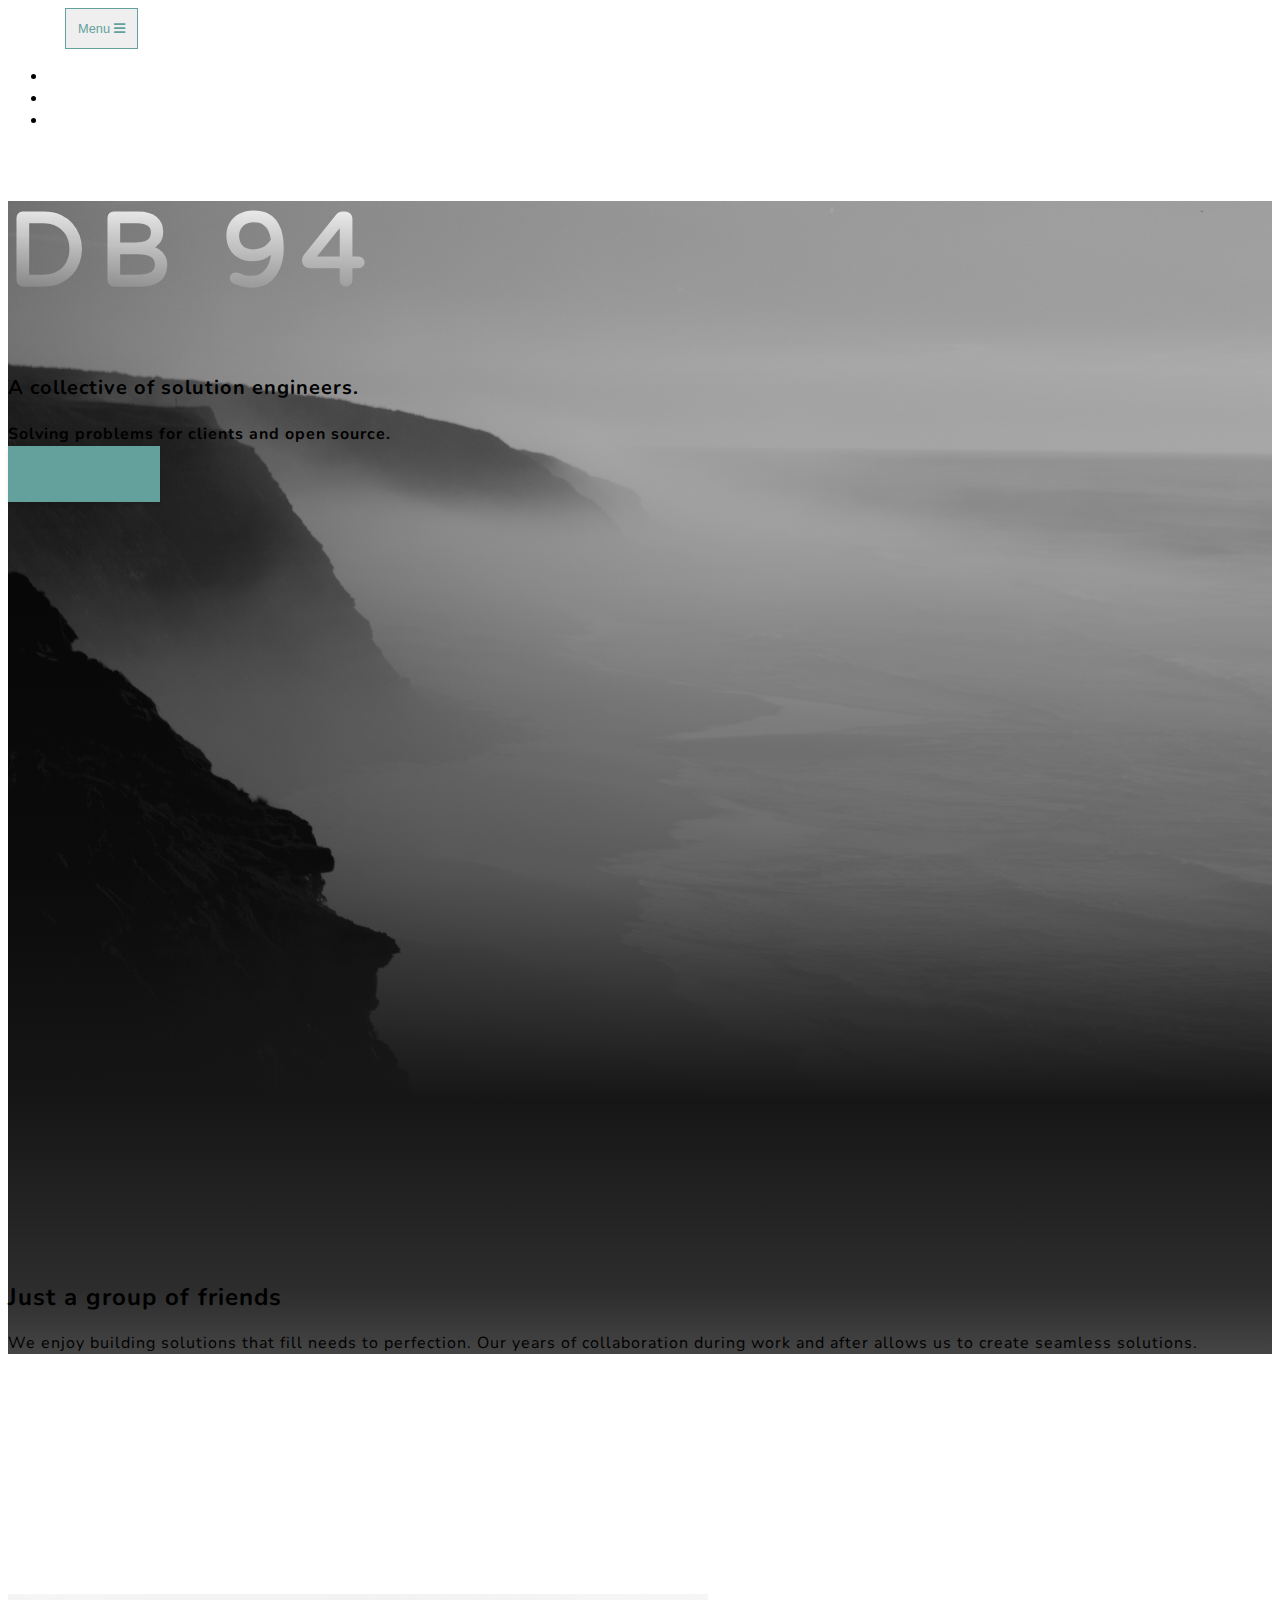
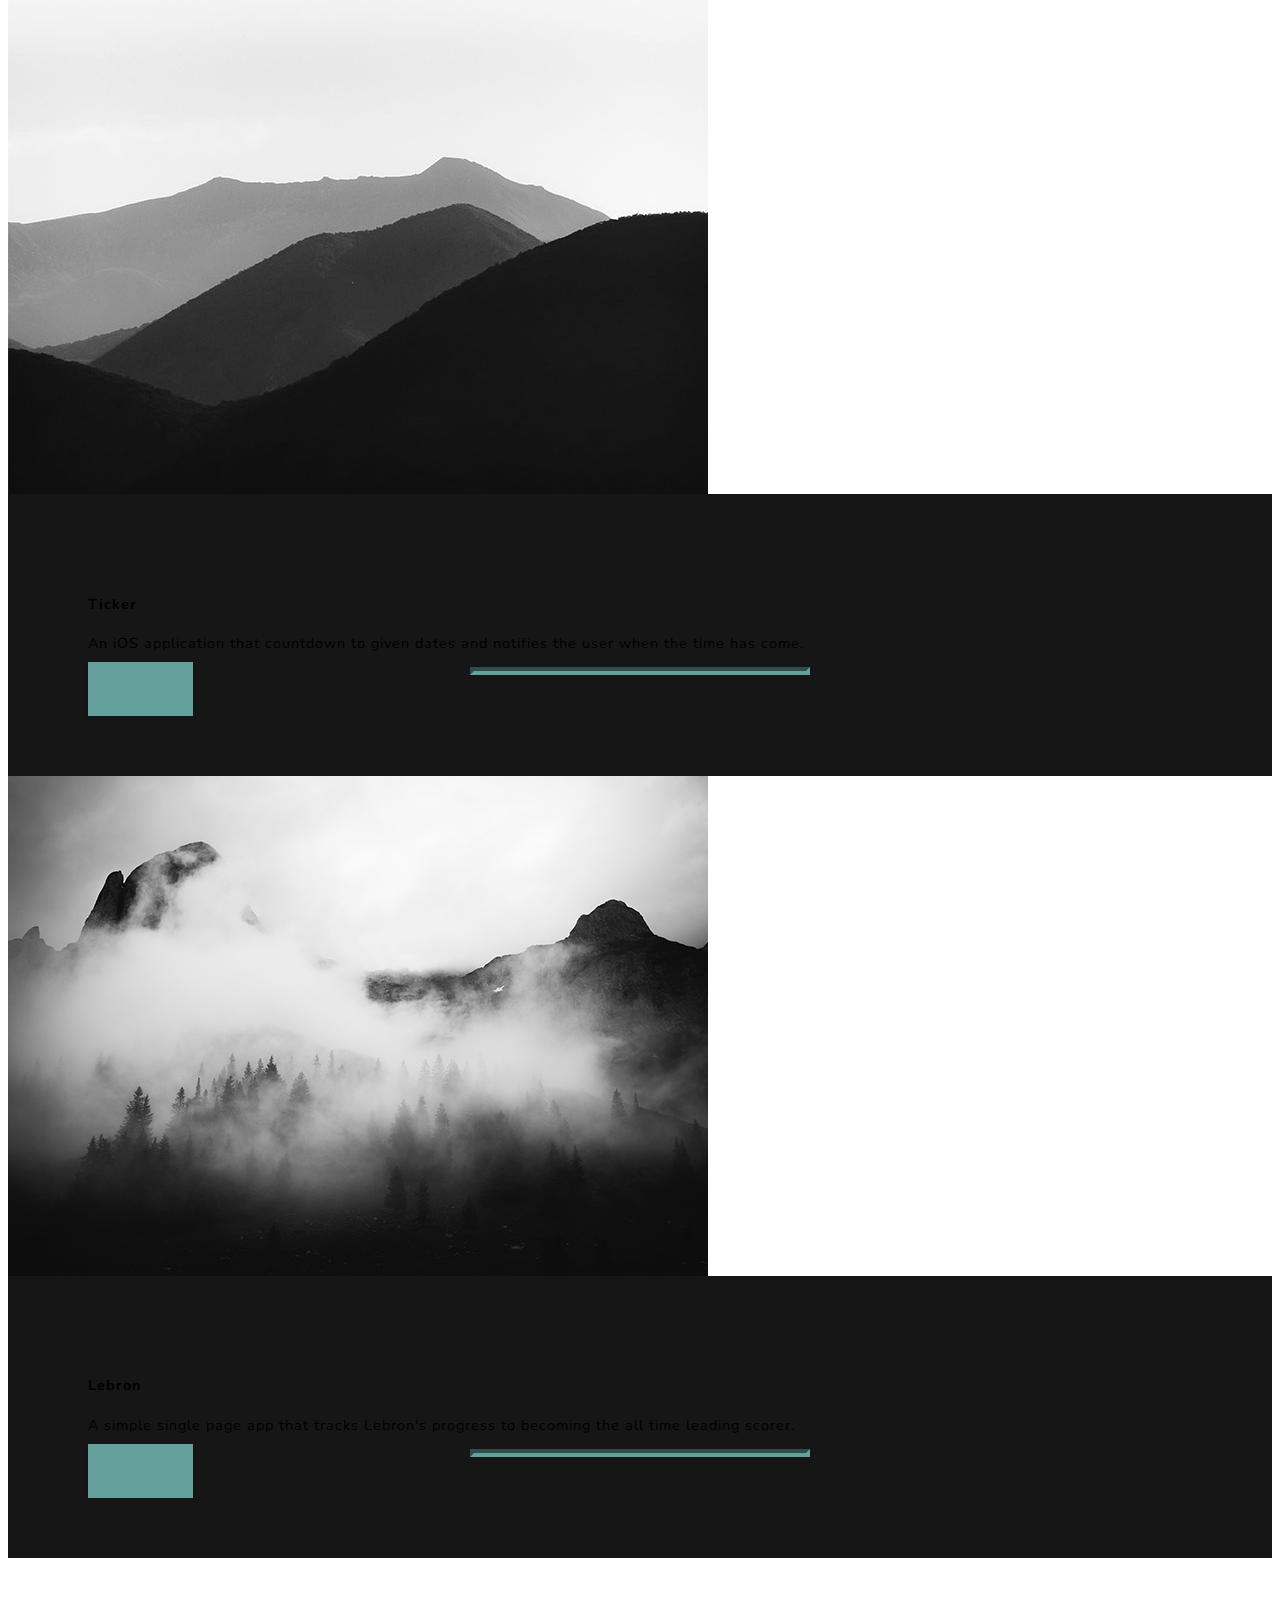
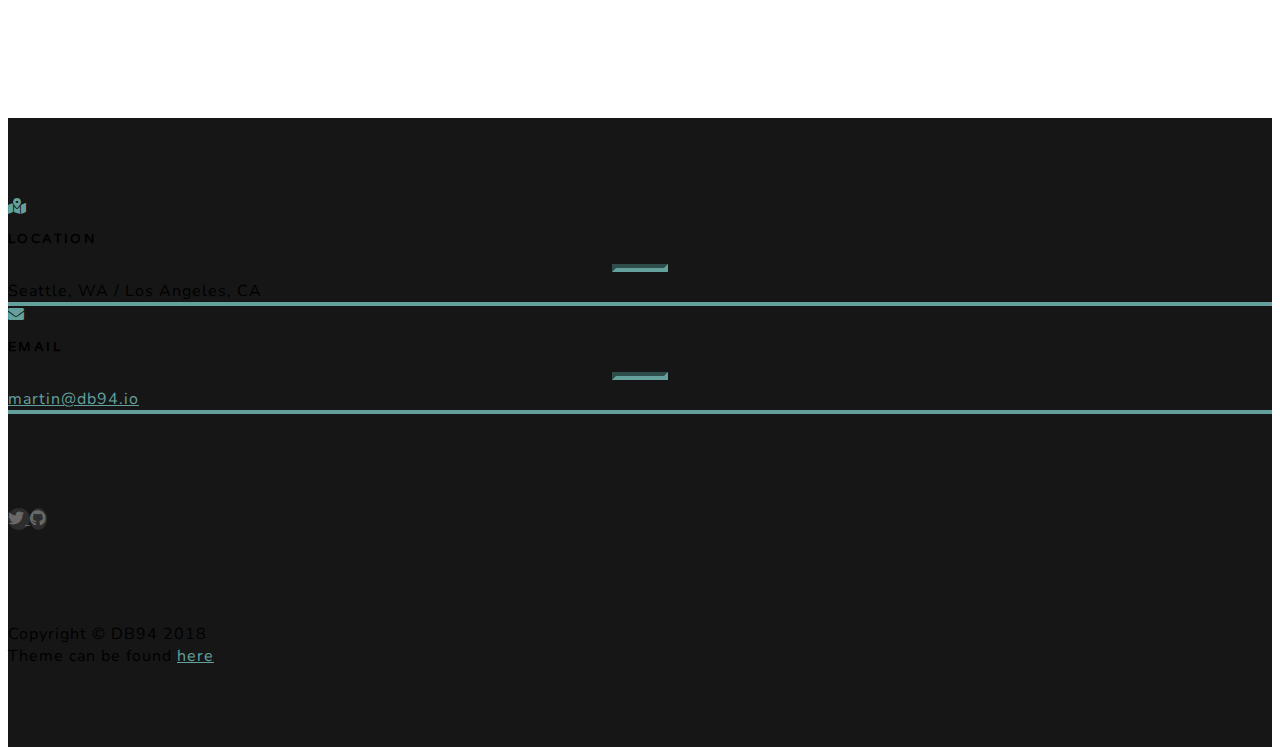
==== commit 5b676429: "Fix HR styling for ticket" ====
--- a/src/index.html
+++ b/src/index.html
@@ -90,7 +90,7 @@
                 <div class="project-text w-100 my-auto text-center text-lg-left">
                   <h4 class="text-white">Ticker</h4>
                   <p class="mb-0 text-white-50">An iOS application that countdown to given dates and notifies the user when the time has come.</p>
-                  <hr class="d-none d-lg-block mb-0 ml-0" style="border-color: #007bff !important; opacity: .65;">
+                  <hr class="d-none d-lg-block mb-0 mr-0">
                   <a href="https://ticker.db94.io" class="btn btn-primary js-scroll-trigger" style="margin-top: 2rem;">View</a>
                 </div>
               </div>
